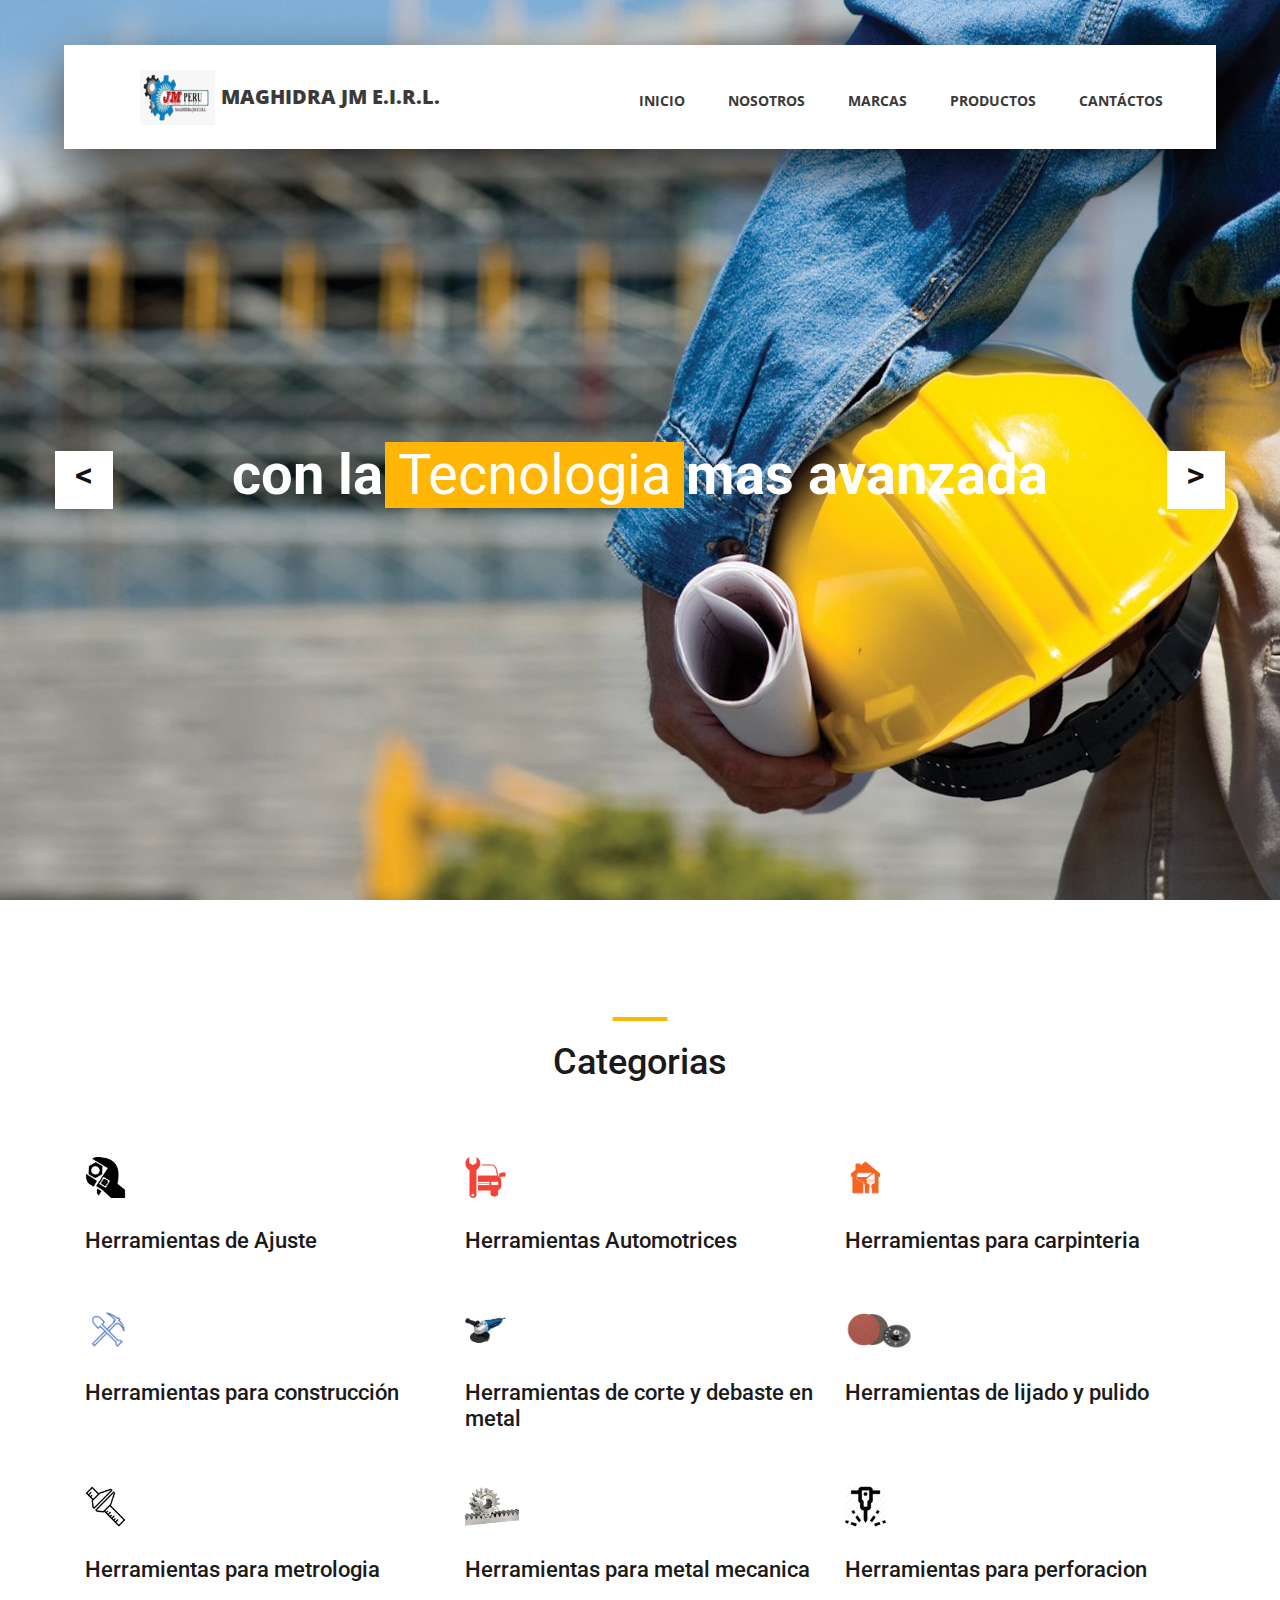
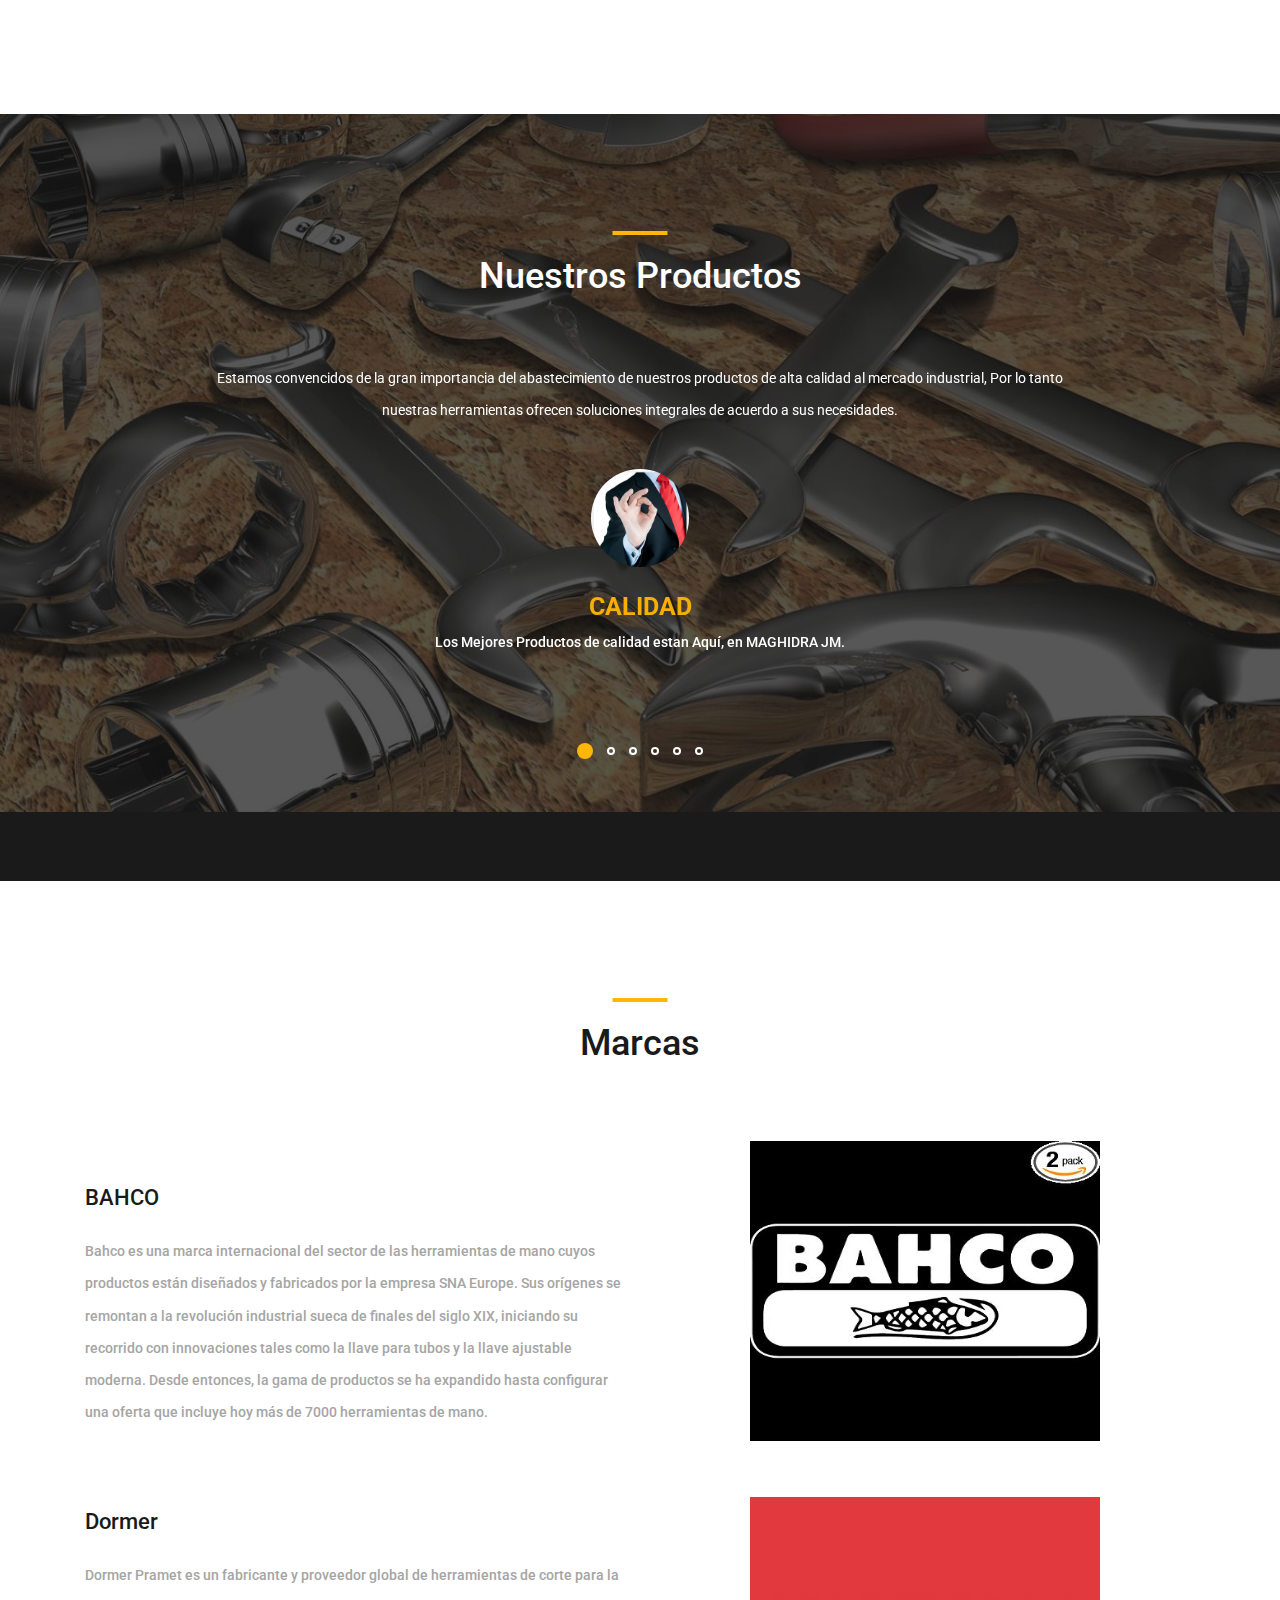
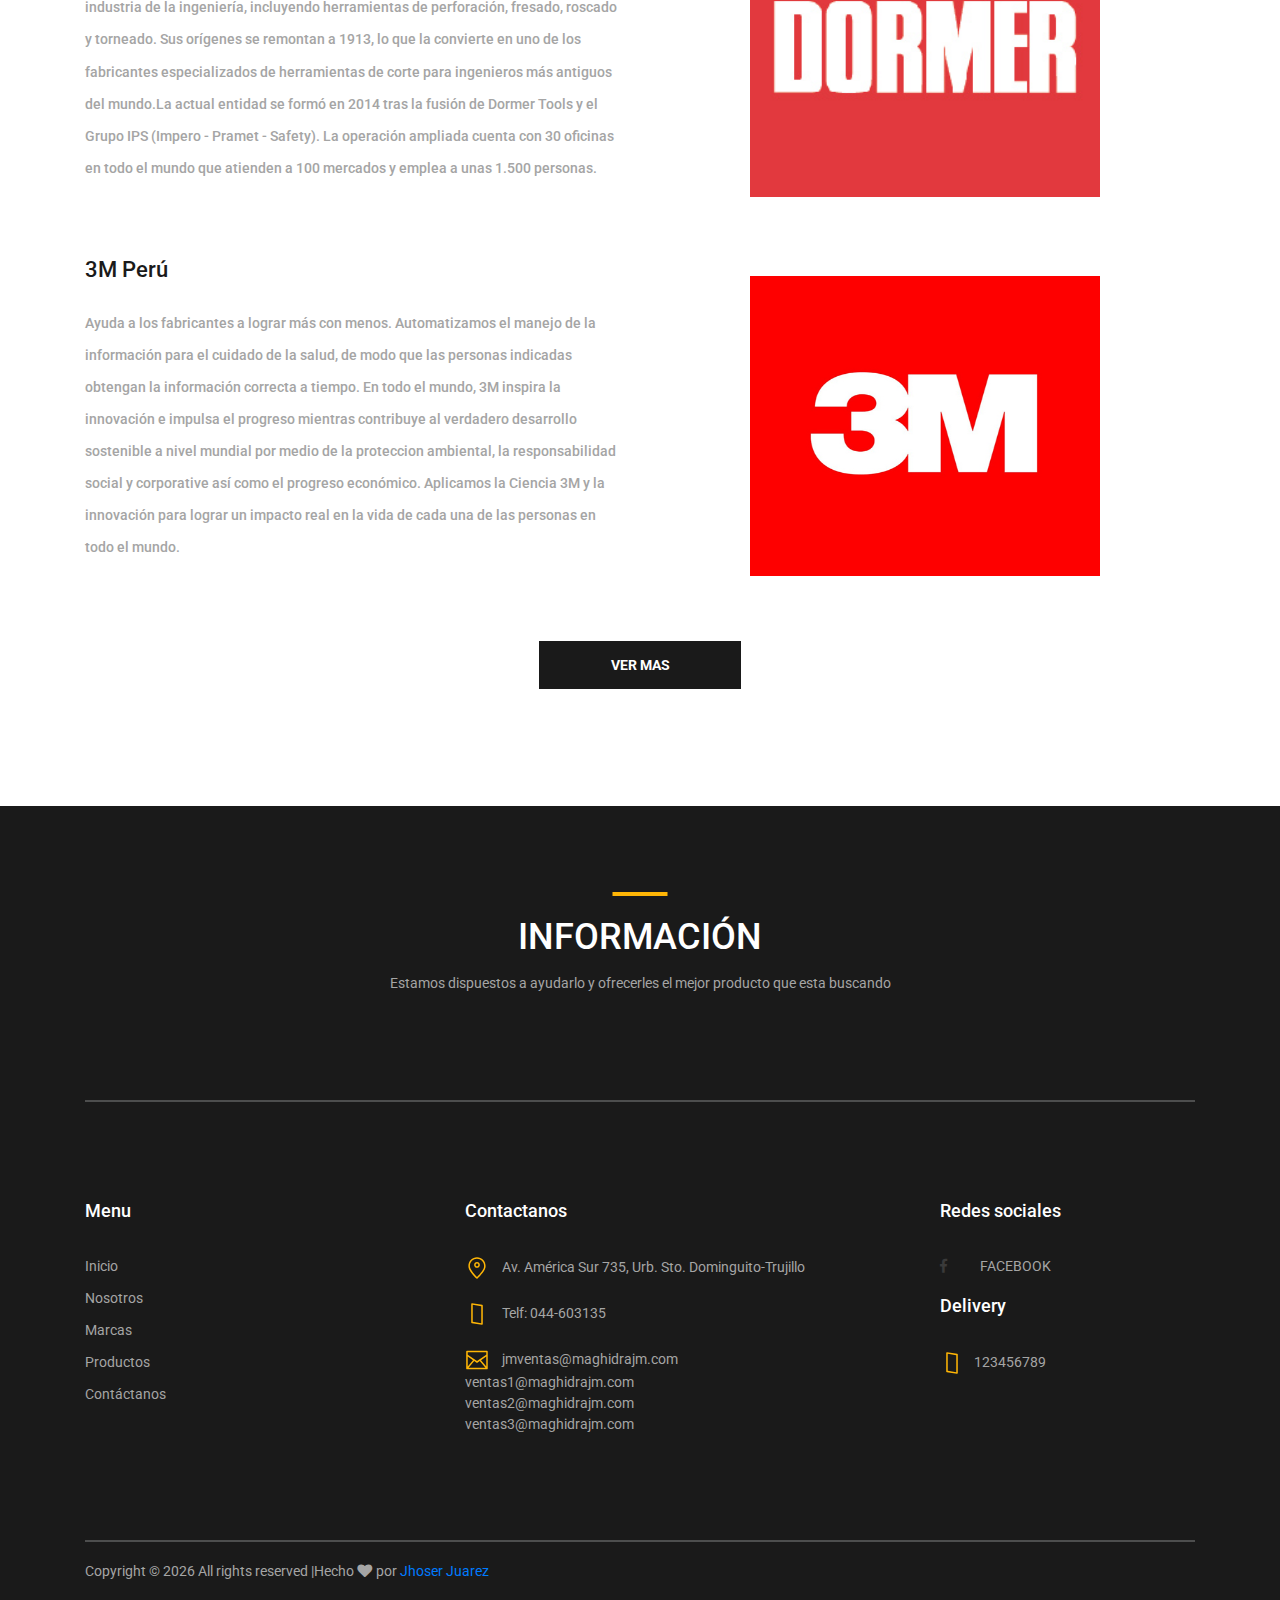
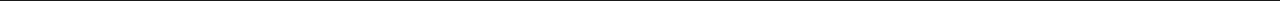
==== index.html @ 75784abf "productos realizado" ====
<!DOCTYPE html>
<html lang="en">
<head>
<title>MAGHIDRA JM</title>
<meta charset="utf-8">
<meta http-equiv="X-UA-Compatible" content="IE=edge">
<meta name="description" content="Course Project">
<meta name="viewport" content="width=device-width, initial-scale=1">
<link rel="stylesheet" type="text/css" href="styles/bootstrap4/bootstrap.min.css">
<link href="plugins/fontawesome-free-5.0.1/css/fontawesome-all.css" rel="stylesheet" type="text/css">
<link rel="stylesheet" type="text/css" href="plugins/OwlCarousel2-2.2.1/owl.carousel.css">
<link rel="stylesheet" type="text/css" href="plugins/OwlCarousel2-2.2.1/owl.theme.default.css">
<link rel="stylesheet" type="text/css" href="plugins/OwlCarousel2-2.2.1/animate.css">
<link rel="stylesheet" type="text/css" href="styles/main_styles.css">
<link rel="stylesheet" type="text/css" href="styles/responsive.css">
</head>
<body>

<div class="super_container">

	<!-- Header -->

	<header class="header d-flex flex-row">
		<div class="header_content d-flex flex-row align-items-center">
			<!-- Logo -->
			<div class="logo_container">
				<div class="logo">
					<img src="images/logo13.png" alt="">
					<span>MAGHIDRA JM E.I.R.L.</span>
				</div>
			</div>

			<!-- Main Navigation -->
			<nav class="main_nav_container">
				<div class="main_nav">
					<ul class="main_nav_list">
						<li class="main_nav_item"><a href="index.html">Inicio</a></li>
						<li class="main_nav_item"><a href="nosotros.html">Nosotros</a></li>
						<li class="main_nav_item"><a href="marcas.html">Marcas</a></li>
						<li class="main_nav_item"><a href="productos.html">Productos</a></li>
						
						<li class="main_nav_item"><a href="contact.html">Cantáctos</a></li>
						
					</ul>
				</div>
			</nav>
		</div>
		<div class="header_side d-flex flex-row justify-content-center align-items-center">
			<img src="images/phone-call.svg" alt="">
			<span>044-603135</span>
		</div>

		<!-- Hamburger -->
		<div class="hamburger_container">
			<i class="fas fa-bars trans_200"></i>
		</div>

	</header>
	
	<!-- Menu -->
	<div class="menu_container menu_mm">

		<!-- Menu Close Button -->
		<div class="menu_close_container">
			<div class="menu_close"></div>
		</div>

		<!-- Menu Items -->
		<div class="menu_inner menu_mm">
			<div class="menu menu_mm">
				<ul class="menu_list menu_mm">
					<li class="menu_item menu_mm"><a href="#">Home</a></li>
					<li class="menu_item menu_mm"><a href="#">About us</a></li>
					<li class="menu_item menu_mm"><a href="marcas.html">Courses</a></li>
					<li class="menu_item menu_mm"><a href="elements.html">Elements</a></li>
					<li class="menu_item menu_mm"><a href="news.html">News</a></li>
					<li class="menu_item menu_mm"><a href="contact.html">Contact</a></li>
				</ul>

				<!-- Menu Social -->
				
				<div class="menu_social_container menu_mm">
					<ul class="menu_social menu_mm">
						<li class="menu_social_item menu_mm"><a href="#"><i class="fab fa-pinterest"></i></a></li>
						<li class="menu_social_item menu_mm"><a href="#"><i class="fab fa-linkedin-in"></i></a></li>
						<li class="menu_social_item menu_mm"><a href="#"><i class="fab fa-instagram"></i></a></li>
						<li class="menu_social_item menu_mm"><a href="#"><i class="fab fa-facebook-f"></i></a></li>
						<li class="menu_social_item menu_mm"><a href="#"><i class="fab fa-twitter"></i></a></li>
					</ul>
				</div>

				<div class="menu_copyright menu_mm">Colorlib All rights reserved</div>
			</div>

		</div>

	</div>
	
	<!-- Home -->

	<div class="home">

		<!-- Hero Slider -->
		<div class="hero_slider_container">
			<div class="hero_slider owl-carousel">
				
				<!-- Hero Slide -->
				<div class="hero_slide">
					<div class="hero_slide_background" style="background-image:url(images/slider_background.jpg)"></div>
					<div class="hero_slide_container d-flex flex-column align-items-center justify-content-center">
						<div class="hero_slide_content text-center">
							<h1 data-animation-in="fadeInUp" data-animation-out="animate-out fadeOut"><strong>con la</strong> <span>Tecnologia</span><strong> mas avanzada </strong></h1>
						</div>
					</div>
				</div>
				
				<!-- Hero Slide -->
				<div class="hero_slide">
					<div class="hero_slide_background" style="background-image:url(images/slider_background.jpg)"></div>
					<div class="hero_slide_container d-flex flex-column align-items-center justify-content-center">
						<div class="hero_slide_content text-center">
							<h1 data-animation-in="fadeInUp" data-animation-out="animate-out fadeOut"><strong>herramientas mas </strong><span>Duraderas</span> <strong>comprobadas </strong></h1>
						</div>
					</div>
				</div>
				
				<!-- Hero Slide -->
				<div class="hero_slide">
					<div class="hero_slide_background" style="background-image:url(images/slider_background.jpg)"></div>
					<div class="hero_slide_container d-flex flex-column align-items-center justify-content-center">
						<div class="hero_slide_content text-center">
							<h1 data-animation-in="fadeInUp" data-animation-out="animate-out fadeOut"><strong>Mejores</strong> <span>Precios</span> <strong>del Peru </strong> </h1>
						</div>
					</div>
				</div>

			</div>

			<div class="hero_slider_left hero_slider_nav trans_200"><span class="trans_200"> <strong><h1> < </h1></strong> </span></div>
			<div class="hero_slider_right hero_slider_nav trans_200"><span class="trans_200"> <strong><h1> > </h1></strong> </span></div>
		</div>

	</div>

	


	<!-- Popular -->

<!-- 	<div class="popular page_section">
		<div class="container">
			<div class="row">
				<div class="col">
					<div class="section_title text-center">
						<h1>Nuestros Productos</h1>
					</div>
				</div>
			</div>

			<div class="row course_boxes">
				
			
				<div class="col-lg-4 course_box">
					<div class="card">
						<img class="card-img-top" src="images/course_1.jpg" alt="https://unsplash.com/@kellybrito">
						<div class="card-body text-center">
							<div class="card-title"><a href="courses.html">A complete guide to design</a></div>
							<div class="card-text">Adobe Guide, Layes, Smart Objects etc...</div>
						</div>
						<div class="price_box d-flex flex-row align-items-center">
							<div class="course_author_image">
								<img src="images/author.jpg" alt="https://unsplash.com/@mehdizadeh">
							</div>
							<div class="course_author_name">Michael Smith, <span>Author</span></div>
							<div class="course_price d-flex flex-column align-items-center justify-content-center"><span>$29</span></div>
						</div>
					</div>
				</div>

			
				<div class="col-lg-4 course_box">
					<div class="card">
						<img class="card-img-top" src="images/course_2.jpg" alt="https://unsplash.com/@cikstefan">
						<div class="card-body text-center">
							<div class="card-title"><a href="courses.html">Beginners guide to HTML</a></div>
							<div class="card-text">Adobe Guide, Layes, Smart Objects etc...</div>
						</div>
						<div class="price_box d-flex flex-row align-items-center">
							<div class="course_author_image">
								<img src="images/author.jpg" alt="https://unsplash.com/@mehdizadeh">
							</div>
							<div class="course_author_name">Michael Smith, <span>Author</span></div>
							<div class="course_price d-flex flex-column align-items-center justify-content-center"><span>$29</span></div>
						</div>
					</div>
				</div>


				<div class="col-lg-4 course_box">
					<div class="card">
						<img class="card-img-top" src="images/course_3.jpg" alt="https://unsplash.com/@dsmacinnes">
						<div class="card-body text-center">
							<div class="card-title"><a href="courses.html">Advanced Photoshop</a></div>
							<div class="card-text">Adobe Guide, Layes, Smart Objects etc...</div>
						</div>
						<div class="price_box d-flex flex-row align-items-center">
							<div class="course_author_image">
								<img src="images/author.jpg" alt="https://unsplash.com/@mehdizadeh">
							</div>
							<div class="course_author_name">Michael Smith, <span>Author</span></div>
							<div class="course_price d-flex flex-column align-items-center justify-content-center"><span>$29</span></div>
						</div>
					</div>
				</div>
			</div>
		</div>		
	</div>
 -->
	<!-- Register -->

	<!-- <div class="register">

		<div class="container-fluid">
			
			<div class="row row-eq-height">
				<div class="col-lg-6 nopadding">
					
				

					<div class="register_section d-flex flex-column align-items-center justify-content-center">
						<div class="register_content text-center">
							<h1 class="register_title">Register now and get a discount <span>50%</span> discount until 1 January</h1>
							<p class="register_text">In aliquam, augue a gravida rutrum, ante nisl fermentum nulla, vitae tempor nisl ligula vel nunc. Proin quis mi malesuada, finibus tortor fermentum. Aliquam, augue a gravida rutrum, ante nisl fermentum nulla, vitae tempo.</p>
							<div class="button button_1 register_button mx-auto trans_200"><a href="#">register now</a></div>
						</div>
					</div>

				</div>

				<div class="col-lg-6 nopadding">
			

					<div class="search_section d-flex flex-column align-items-center justify-content-center">
						<div class="search_background" style="background-image:url(images/search_background.jpg);"></div>
						<div class="search_content text-center">
							<h1 class="search_title">Search for your course</h1>
							<form id="search_form" class="search_form" action="post">
								<input id="search_form_name" class="input_field search_form_name" type="text" placeholder="Course Name" required="required" data-error="Course name is required.">
								<input id="search_form_category" class="input_field search_form_category" type="text" placeholder="Category">
								<input id="search_form_degree" class="input_field search_form_degree" type="text" placeholder="Degree">
								<button id="search_submit_button" type="submit" class="search_submit_button trans_200" value="Submit">search course</button>
							</form>
						</div> 
					</div>

				</div>
			</div>
		</div>
	</div>
 -->
	<!-- Services -->

	<div class="services page_section">
		
		<div class="container">
			<div class="row">
				<div class="col">
					<div class="section_title text-center">
						<h1>Categorias</h1>
					</div>
				</div>
			</div>

			<div class="row services_row">

				<div class="col-lg-4 service_item text-left d-flex flex-column align-items-start justify-content-start">
					<div class="icon_container d-flex flex-column justify-content-end">
						<img src="images/aj.png" alt="">
					</div>
					<a class="footer_list_item_categorias" href="productos.html"><h3> Herramientas de Ajuste</h3></a>
					<!-- <p>
								<li class="footer_list_item"><a href="#">Alicates</a></li>
								<li class="footer_list_item"><a href="courses.html">Dados</a></li>
								<li class="footer_list_item"><a href="news.html">Desarmadores</a></li>
								<li class="footer_list_item"><a href="contact.html">Llaves</a></li></p>
								<li class="footer_list_item"><a href="contact.html">Prensas</a></li></p>
								<li class="footer_list_item"><a href="contact.html">Puntas para Atornillar</a></li></p>
								<li class="footer_list_item"><a href="contact.html">Ratchets</a></li></p> -->
				</div>

				<div class="col-lg-4 service_item text-left d-flex flex-column align-items-start justify-content-start">
					<div class="icon_container d-flex flex-column justify-content-end">
						<img src="images/auto.png" alt="">
					</div>
					<a class="footer_list_item_categorias" href="productos.html"><h3>Herramientas Automotrices</h3></a>
					<!-- <p>
								<li class="footer_list_item"><a href="#">Gatas</a></li>
								<li class="footer_list_item"><a href="courses.html">Prensas</a></li>
								<li class="footer_list_item"><a href="news.html">Pulidoras</a></li> -->
								
				</div>

				<div class="col-lg-4 service_item text-left d-flex flex-column align-items-start justify-content-start">
					<div class="icon_container d-flex flex-column justify-content-end">
						<img src="images/carpinteria.png" alt="">
					</div>
					<a class="footer_list_item_categorias" href="productos.html"><h3>Herramientas para carpinteria</h3></a>
					<!-- <p>
						
						<li class="footer_list_item"><a href="courses.html">Brocas</a></li>
						<li class="footer_list_item"><a href="news.html">Cepillos</a></li>
						
						<li class="footer_list_item"><a href="contact.html">Desarmadores</a></li>
						<li class="footer_list_item"><a href="contact.html">Instrumentos de Medición</a></li>
						<li class="footer_list_item"><a href="contact.html">Lijadoras</a></li>
						<li class="footer_list_item"><a href="contact.html">Llaves</a></li>
						<li class="footer_list_item"><a href="contact.html">Martillos</a></li>
						
						<li class="footer_list_item"><a href="contact.html">Pulidoras</a></li>
						<li class="footer_list_item"><a href="contact.html">Puntas para Atornillar</a></li></p> -->
				</div>

				<div class="col-lg-4 service_item text-left d-flex flex-column align-items-start justify-content-start">
					<div class="icon_container d-flex flex-column justify-content-end">
						<img src="images/construcción.png" alt="">
					</div>
					<a class="footer_list_item_categorias" href="productos.html"><h3>Herramientas para construcción</h3></a>
					<!-- <p><li class="footer_list_item"><a href="#">Inicio</a></li>
								<li class="footer_list_item"><a href="#">Nosotros</a></li>
								<li class="footer_list_item"><a href="courses.html">Marcas</a></li>
								<li class="footer_list_item"><a href="news.html">Productos</a></li>
								<li class="footer_list_item"><a href="contact.html">Categorias</a></li></p> -->
				</div>

				<div class="col-lg-4 service_item text-left d-flex flex-column align-items-start justify-content-start">
					<div class="icon_container d-flex flex-column justify-content-end">
						<img src="images/metal.png" alt="">
					</div>
					<a class="footer_list_item_categorias" href="productos.html"><h3>Herramientas de corte y debaste en metal</h3></a>
					<!-- <p><li class="footer_list_item"><a href="#">Inicio</a></li>
								<li class="footer_list_item"><a href="#">Nosotros</a></li>
								<li class="footer_list_item"><a href="courses.html">Marcas</a></li>
								<li class="footer_list_item"><a href="news.html">Productos</a></li>
								<li class="footer_list_item"><a href="contact.html">Categorias</a></li></p> -->
				</div>

				<div class="col-lg-4 service_item text-left d-flex flex-column align-items-start justify-content-start">
					<div class="icon_container d-flex flex-column justify-content-end">
						<img src="images/lija.png" alt="">
					</div>
					<a class="footer_list_item_categorias" href="productos.html"><h3>Herramientas de lijado y pulido</h3></a>
					<!-- <p><li class="footer_list_item"><a href="#">Inicio</a></li>
								<li class="footer_list_item"><a href="#">Nosotros</a></li>
								<li class="footer_list_item"><a href="marcas.html">Marcas</a></li>
								<li class="footer_list_item"><a href="news.html">Productos</a></li>
								<li class="footer_list_item"><a href="contact.html">Categorias</a></li></p> -->
				</div>
					<div class="col-lg-4 service_item text-left d-flex flex-column align-items-start justify-content-start">
					<div class="icon_container d-flex flex-column justify-content-end">
						<img src="images/metrologia.png" alt="">
					</div>
					<a class="footer_list_item_categorias" href="productos.html"><h3>Herramientas para metrologia</h3></a>
					<!-- <p><li class="footer_list_item"><a href="#">Inicio</a></li>
								<li class="footer_list_item"><a href="nosotros">Nosotros</a></li>
								<li class="footer_list_item"><a href="marcas.html">Marcas</a></li>
								<li class="footer_list_item"><a href="news.html">Productos</a></li>
								<li class="footer_list_item"><a href="contact.html">Categorias</a></li></p> -->
				</div>
					<div class="col-lg-4 service_item text-left d-flex flex-column align-items-start justify-content-start">
					<div class="icon_container d-flex flex-column justify-content-end">
						<img src="images/mecanica.png" alt="">
					</div>
					<a class="footer_list_item_categorias" href="productos.html"><h3>Herramientas para metal mecanica</h3></a>
					<!-- <p><li class="footer_list_item"><a href="#">Inicio</a></li>
								<li class="footer_list_item"><a href="#">Nosotros</a></li>
								<li class="footer_list_item"><a href="courses.html">Marcas</a></li>
								<li class="footer_list_item"><a href="news.html">Productos</a></li>
								<li class="footer_list_item"><a href="contact.html">Categorias</a></li></p> -->
				</div>
					<div class="col-lg-4 service_item text-left d-flex flex-column align-items-start justify-content-start">
					<div class="icon_container d-flex flex-column justify-content-end">
						<img src="images/perforacion.png" alt="">
					</div>
					<a class="footer_list_item_categorias" href="productos.html"><h3>Herramientas para perforacion</h3></a>
					<!-- <p><li class="footer_list_item"><a href="#">Inicio</a></li>
								<li class="footer_list_item"><a href="#">Nosotros</a></li>
								<li class="footer_list_item"><a href="courses.html">Marcas</a></li>
								<li class="footer_list_item"><a href="news.html">Productos</a></li>
								<li class="footer_list_item"><a href="contact.html">Categorias</a></li></p> -->
				</div>





				<!-- ESTO ES PARA HACER UNA CATEGORIA PRODUCTOS ORIGINAL<div class="col-lg-4 service_item text-left d-flex flex-column align-items-start justify-content-start">
					<div class="icon_container d-flex flex-column justify-content-end">
						<img src="images/mortarboard.svg" alt="">
					</div>
					<h3>Herramientas de lijado y pulido</h3>
					<p>In aliquam, augue a gravida rutrum, ante nisl fermentum nulla, vitae tempor nisl ligula vel nunc. Proin quis mi malesuada, finibus tortor fermentum.</p>
				</div> -->

			</div>
		</div>
	</div>

	<!-- Testimonials -->

	<div class="testimonials page_section">
		<!-- <div class="testimonials_background" style="background-image:url(images/testimonials_background.jpg)"></div> -->
		<div class="testimonials_background_container prlx_parent">
			<div class="testimonials_background prlx" style="background-image:url(images/testimonials_background.jpg)"></div>
		</div>
		<div class="container">

			<div class="row">
				<div class="col">
					<div class="section_title text-center">
						<h1>Nuestros Productos</h1>
					</div>
				</div>
			</div>

			<div class="row">
				<div class="col-lg-10 offset-lg-1">
					
					<div class="testimonials_slider_container">

						<!-- Testimonials Slider -->
						<div class="owl-carousel owl-theme testimonials_slider">
							
							<!-- Testimonials Item -->
							<div class="owl-item">
								<div class="testimonials_item text-center">
									<div class="quote"></div>
									<p class="testimonials_text">Estamos convencidos de la gran importancia del abastecimiento de nuestros productos de alta calidad al mercado industrial, Por lo tanto nuestras herramientas ofrecen soluciones integrales de acuerdo a sus necesidades.</p>
									<div class="testimonial_user">
										<div class="testimonial_image mx-auto">
											<img src="images/calidad.jpg" alt="">
										</div>
										<div class="testimonial_name">CALIDAD</div>
										<div class="testimonial_title">Los Mejores Productos de calidad estan Aquí, en MAGHIDRA JM.</div>
									</div>
								</div>
							</div>

							<!-- Testimonials Item -->
							<div class="owl-item">
								<div class="testimonials_item text-center">
									<div class="quote"></div>
									<p class="testimonials_text">Estamos convencidos de la gran importancia del abastecimiento de nuestros productos de alta calidad al mercado industrial, Por lo tanto nuestras herramientas ofrecen soluciones integrales de acuerdo a sus necesidades.</p>
									<div class="testimonial_user">
										<div class="testimonial_image mx-auto">
											<img src="images/calidad.jpg" alt="">
										</div>
										<div class="testimonial_name">CLIENTES SATISFECHOS</div>
										<div class="testimonial_title">Nuestros Clientes nos dan la razón..</div>
									</div>
								</div>
							</div>

							<div class="owl-item">
								<div class="testimonials_item text-center">
									<div class="quote"></div>
									<p class="testimonials_text">Estamos convencidos de la gran importancia del abastecimiento de nuestros productos de alta calidad al mercado industrial, Por lo tanto nuestras herramientas ofrecen soluciones integrales de acuerdo a sus necesidades.</p>
									<div class="testimonial_user">
										<div class="testimonial_image mx-auto">
											<img src="images/calidad.jpg" alt="">
										</div>
										<div class="testimonial_name">BUEN PRECIO</div>
										<div class="testimonial_title">Los Mejores Precios acorde al mercado industrial.</div>
									</div>
								</div>
							</div>

							<div class="owl-item">
								<div class="testimonials_item text-center">
									<div class="quote"></div>
									<p class="testimonials_text">Estamos convencidos de la gran importancia del abastecimiento de nuestros productos de alta calidad al mercado industrial, Por lo tanto nuestras herramientas ofrecen soluciones integrales de acuerdo a sus necesidades.</p>
									<div class="testimonial_user">
										<div class="testimonial_image mx-auto">
											<img src="images/calidad.jpg" alt="">
										</div>
										<div class="testimonial_name">VARIEDAD</div>
										<div class="testimonial_title">Tenemos todas las marcas para la elección de nuestros cliente.</div>
									</div>
								</div>
							</div>

							<div class="owl-item">
								<div class="testimonials_item text-center">
									<div class="quote"></div>
									<p class="testimonials_text">Estamos convencidos de la gran importancia del abastecimiento de nuestros productos de alta calidad al mercado industrial, Por lo tanto nuestras herramientas ofrecen soluciones integrales de acuerdo a sus necesidades.</p>
									<div class="testimonial_user">
										<div class="testimonial_image mx-auto">
											<img src="images/calidad.jpg" alt="">
										</div>
										<div class="testimonial_name">CONFIABILIDAD</div>
										<div class="testimonial_title">Brindamos confianza por los productos ofrecidos.</div>
									</div>
								</div>
							</div>

							<div class="owl-item">
								<div class="testimonials_item text-center">
									<div class="quote"></div>
									<p class="testimonials_text">Estamos convencidos de la gran importancia del abastecimiento de nuestros productos de alta calidad al mercado industrial, Por lo tanto nuestras herramientas ofrecen soluciones integrales de acuerdo a sus necesidades.</p>
									<div class="testimonial_user">
										<div class="testimonial_image mx-auto">
											<img src="images/calidad.jpg" alt="">
										</div>
										<div class="testimonial_name">GARANTÍA</div>
										<div class="testimonial_title">Garantizamos nuestras herramientas.</div>
									</div>
								</div>
							</div>

							<!-- Ejemplo de testimonio -->
							<!-- <div class="owl-item">
								<div class="testimonials_item text-center">
									<div class="quote">“</div>
									<p class="testimonials_text">In aliquam, augue a gravida rutrum, ante nisl fermentum nulla, vitae tempor nisl ligula vel nunc. Proin quis mi malesuada, finibus tortor fermentum.In aliquam, augue a gravida rutrum, ante nisl fermentum nulla, vitae tempor nisl ligula vel nunc. Proin quis mi malesuada, finibus tortor fermentum.</p>
									<div class="testimonial_user">
										<div class="testimonial_image mx-auto">
											<img src="images/testimonials_user.jpg" alt="">
										</div>
										<div class="testimonial_name">james cooper</div>
										<div class="testimonial_title">Graduate Student</div>
									</div>
								</div>
							</div>
 -->

						</div>

					</div>
				</div>
			</div>

		</div>
	</div>

	<!-- Events -->

	<div class="events page_section">
		<div class="container">
			
			<div class="row">
				<div class="col">
					<div class="section_title text-center">
						<h1>Marcas</h1>
					</div>
				</div>
			</div>
			
			<div class="event_items">

				<!-- Event Item -->
				<div class="row event_item">
					<div class="col">
						<div class="row d-flex flex-row align-items-end">

						

							<div class="col-lg-6 order-lg-2 order-3">
								<div class="event_content">
									<div class="event_name"><a class="trans_200" href="#">BAHCO</a></div>
									<div class="event_location"></div>
									<p>Bahco es una marca internacional del sector de las herramientas de mano cuyos productos están diseñados y fabricados por la empresa SNA Europe. Sus orígenes se remontan a la revolución industrial sueca de finales del siglo XIX, iniciando su recorrido con innovaciones tales como la llave para tubos y la llave ajustable moderna. Desde entonces, la gama de productos se ha expandido hasta configurar una oferta que incluye hoy más de 7000 herramientas de mano.</p>
								</div>
							</div>

							<div class="col-lg-6 order-lg-3 order-1">
								<div class="event_image">
									<center><img src="images/event1.jpg" alt="https://unsplash.com/@claybanks1989"></center>
								</div>
							</div>

						</div>	
					</div>
				</div>

				<!-- Event Item -->
				<div class="row event_item">
					<div class="col">
						<div class="row d-flex flex-row align-items-end">


							<div class="col-lg-6 order-lg-2 order-3">
								<div class="event_content">
									<div class="event_name"><a class="trans_200" href="#">Dormer</a></div>
									<div class="event_location"></div>
									<p>Dormer Pramet es un fabricante y proveedor global de herramientas de corte para la industria de la ingeniería, incluyendo herramientas de perforación, fresado, roscado y torneado. Sus orígenes se remontan a 1913, lo que la convierte en uno de los fabricantes especializados de herramientas de corte para ingenieros más antiguos del mundo.La actual entidad se formó en 2014 tras la fusión de Dormer Tools y el Grupo IPS (Impero - Pramet - Safety). La operación ampliada cuenta con 30 oficinas en todo el mundo que atienden a 100 mercados y emplea a unas 1.500 personas.</p>
								</div>
							</div>

							<div class="col-lg-6 order-lg-3 order-1">
								<div class="event_image">
									<center><img src="images/event2.jpg" alt="https://unsplash.com/@claybanks1989"></center>
								</div>
							</div>

						</div>	
					</div>
				</div>

				<!-- Event Item -->
				<div class="row event_item">
					<div class="col">
						<div class="row d-flex flex-row align-items-end">


							<div class="col-lg-6 order-lg-2 order-3">
								<div class="event_content">
									<div class="event_name"><a class="trans_200" href="#">3M Perú</a></div>
									<div class="event_location"></div>
									<p>Ayuda a los fabricantes a lograr más con menos. Automatizamos el manejo de la información para el cuidado de la salud, de modo que las personas indicadas obtengan la información correcta a tiempo. En todo el mundo, 3M inspira la innovación e impulsa el progreso mientras contribuye al verdadero desarrollo sostenible a nivel mundial por medio de la proteccion ambiental, la responsabilidad social y corporative así como el progreso económico. Aplicamos la Ciencia 3M y la innovación para lograr un impacto real en la vida de cada una de las personas en todo el mundo.</p>
								</div>
							</div>

							<div class="col-lg-6 order-lg-3 order-1">
								<div class="event_image">
									<center><img src="images/event3.jpg" alt="https://unsplash.com/@claybanks1989"></center>
								</div>
							</div>

						</div>	
					</div>
				</div>

				<div class="button button_1 register_button mx-auto trans_200"><a href="marcas.html"><center>
				VER MAS</center></a></div>

				<!-- Event Item -->
			<!-- 	<div class="row event_item">
					<div class="col">
						<div class="row d-flex flex-row align-items-end">

							<div class="col-lg-2 order-lg-1 order-2">
								<div class="event_date d-flex flex-column align-items-center justify-content-center">
									<div class="event_day">07</div>
									<div class="event_month">January</div>
								</div>
							</div>

							<div class="col-lg-6 order-lg-2 order-3">
								<div class="event_content">
									<div class="event_name"><a class="trans_200" href="#">Student Graduation Ceremony</a></div>
									<div class="event_location">Grand Central Park</div>
									<p>In aliquam, augue a gravida rutrum, ante nisl fermentum nulla, vitae tempor nisl ligula vel nunc. Proin quis mi malesuada, finibus tortor.</p>
								</div>
							</div>

							<div class="col-lg-4 order-lg-3 order-1">
								<div class="event_image">
									<img src="images/event_3.jpg" alt="https://unsplash.com/@juanmramosjr">
								</div>
							</div>

						</div>	
					</div>
				</div>
 -->
			</div>
				
		</div>
	</div>

	<!-- Footer -->

	<footer class="footer">
		<div class="container">
			
			<!-- Newsletter -->

			<div class="newsletter">
				<div class="row">
					<div class="col">
						<div class="section_title text-center">
							<h1>INFORMACIÓN</h1>
							<p>Estamos dispuestos a ayudarlo y ofrecerles el mejor producto que esta buscando</p>
						</div>
					</div>
				</div>

			

			</div>

			<!-- Footer Content -->

			<div class="footer_content">
				<div class="row">

					

					<div class="col-lg-4 footer_col">
						<div class="footer_column_title">Menu</div>
						<div class="footer_column_content">
							<ul>
								<li class="footer_list_item"><a href="#">Inicio</a></li>
								<li class="footer_list_item"><a href="nosotros.html">Nosotros</a></li>
								<li class="footer_list_item"><a href="marcas.html">Marcas</a></li>
								<li class="footer_list_item"><a href="productos.html">Productos</a></li>
								<li class="footer_list_item"><a href="contact.html">Contáctanos</a></li>
							</ul>
						</div>
					</div>

					<!-- Footer Column - Contact -->

					<div class="col-lg-5 footer_col">
						<div class="footer_column_title">Contactanos</div>
						<div class="footer_column_content">
							<ul>
								<li class="footer_contact_item">
									<div class="footer_contact_icon">
										<img src="images/placeholder.svg" alt="https://www.flaticon.com/authors/lucy-g">
									</div> 
									Av. América Sur 735, Urb. Sto. Dominguito-Trujillo
								</li>
								<li class="footer_contact_item">
									<div class="footer_contact_icon">
										<img src="images/smartphone.svg" alt="https://www.flaticon.com/authors/lucy-g">
									</div>
									Telf: 044-603135
								</li>
								<li class="footer_contact_item">
									<div class="footer_contact_icon">
										<img src="images/envelope.svg" alt="https://www.flaticon.com/authors/lucy-g">
									</div>
									jmventas@maghidrajm.com <br>
									ventas1@maghidrajm.com <br>
								    ventas2@maghidrajm.com <br>
								    ventas3@maghidrajm.com
								</li>
								<ul class="menu_social">
						
						
						
					</ul>
							</ul>
						</div>
					</div>

					<!-- Footer Column - Usefull Links -->
					<div class="col-lg-3 footer_col">
						<div class="footer_column_title">Redes sociales</div>
						<div class="footer_column_content">
							<ul>

						<li class="menu_social_item"><a href="https://www.facebook.com/MAGHIDRAJM" target="_blank"><i class="fab fa-facebook-f"></i></a></li> FACEBOOK
							</ul>
						</div>
						<div class="footer_column_title">Delivery</div>
						<div class="footer_column_content">
							<ul>

						<li class="menu_social_item">
							<div class="footer_contact_icon">
										<img src="images/smartphone.svg" alt="https://www.flaticon.com/authors/lucy-g">
									</div>123456789
								</li> 
							</ul>
						</div>
					</div>


				</div>
			</div>

			<!-- Footer Copyright -->

			
				<div class="footer_bar d-flex flex-column flex-sm-row align-items-center">
				<div class="footer_copyright">
					
						<center>Copyright &copy;
							<script>document.write(new Date().getFullYear());
							</script> All rights reserved |Hecho  <i class="fa fa-heart" aria-hidden="true"></i> por <a href="https://novumsystem.com" target="_blank">Jhoser Juarez</a>
						</center>
				
				</div>
			
				</div>
			

		</div>
	</footer>

</div>


<script src="js/jquery-3.2.1.min.js"></script>
<script src="styles/bootstrap4/popper.js"></script>
<script src="styles/bootstrap4/bootstrap.min.js"></script>
<script src="plugins/greensock/TweenMax.min.js"></script>
<script src="plugins/greensock/TimelineMax.min.js"></script>
<script src="plugins/scrollmagic/ScrollMagic.min.js"></script>
<script src="plugins/greensock/animation.gsap.min.js"></script>
<script src="plugins/greensock/ScrollToPlugin.min.js"></script>
<script src="plugins/OwlCarousel2-2.2.1/owl.carousel.js"></script>
<script src="plugins/scrollTo/jquery.scrollTo.min.js"></script>
<script src="plugins/easing/easing.js"></script>
<script src="js/custom.js"></script>
<script src="js/mensaje.js"></script>

</body>
</html>
---- styles/main_styles.css ----
@charset "utf-8";
/* CSS Document */

/******************************

COLOR PALETTE




[Table of Contents]

1. Fonts
2. Body and some general stuff
3. Header
	3.1 Logo
	3.2 Main Nav
	3.3 Header Side
	3.4 Hamburger
4. Menu
	4.1 Menu Social
	4.2 Menu copyright
5. Home
	5.1 Hero Slider
	5.2 Hero Slider Navigation
6. Hero Boxes
7. Page Section
8. Buttons
9. Popular
10. Register
11. Search
	11.1 Search Form
12. Services
13. Testimonials
14. Events
15. Footer
	15.1 Newsletter
	15.2 Footer Content
	15.3 Footer Copyright


******************************/

/***********
1. Fonts
***********/

@import url('https://fonts.googleapis.com/css?family=Open+Sans:400,600,700,800|Roboto:400,500,700');

/*********************************
2. Body and some general stuff
*********************************/

*
{
	margin: 0;
	padding: 0;
	-webkit-font-smoothing: antialiased;
	-webkit-text-shadow: rgba(0,0,0,.01) 0 0 1px;
	text-shadow: rgba(0,0,0,.01) 0 0 1px;
}
body
{
	font-family: 'Roboto', sans-serif;
	font-size: 14px;
	font-weight: 400;
	background: #FFFFFF;
	color: #a5a5a5;
}
div
{
	display: block;
	position: relative;
	-webkit-box-sizing: border-box;
    -moz-box-sizing: border-box;
    box-sizing: border-box;
}
ul
{
	list-style: none;
	margin-bottom: 0px;
}
p
{
	font-family: 'Roboto', sans-serif;
	font-size: 14px;
	line-height: 2.29;
	font-weight: 400;
	color: #a5a5a5;
	-webkit-font-smoothing: antialiased;
	-webkit-text-shadow: rgba(0,0,0,.01) 0 0 1px;
	text-shadow: rgba(0,0,0,.01) 0 0 1px;
}
p a
{
	display: inline;
	position: relative;
	color: inherit;
	border-bottom: solid 1px #ffa07f;
	-webkit-transition: all 200ms ease;
	-moz-transition: all 200ms ease;
	-ms-transition: all 200ms ease;
	-o-transition: all 200ms ease;
	transition: all 200ms ease;
}
a, a:hover, a:visited, a:active, a:link
{
	text-decoration: none;
	-webkit-font-smoothing: antialiased;
	-webkit-text-shadow: rgba(0,0,0,.01) 0 0 1px;
	text-shadow: rgba(0,0,0,.01) 0 0 1px;
}
p a:active
{
	position: relative;
	color: #FF6347;
}
p a:hover
{
	color: #FFFFFF;
	background: #ffa07f;
}
p a:hover::after
{
	opacity: 0.2;
}
::selection
{
	background: #FFD266;
	color: #C88E00;
}
p::selection
{
	background: #FFD266;
	color: #C88E00;
}
h1{font-size: 36px;}
h2{font-size: 22px;}
h3{font-size: 18px;}
h4{font-size: 14px;}
h5{font-size: 11px;}
h1, h2, h3, h4, h5, h6
{
	font-family: 'Roboto', sans-serif;
	-webkit-font-smoothing: antialiased;
	-webkit-text-shadow: rgba(0,0,0,.01) 0 0 1px;
	text-shadow: rgba(0,0,0,.01) 0 0 1px;
}
h1::selection, 
h2::selection, 
h3::selection, 
h4::selection, 
h5::selection, 
h6::selection
{
	
}
::-webkit-input-placeholder
{
	font-size: 14px !important;
	font-weight: 500 !important;
	color: #a5a5a5 !important;
}
:-moz-placeholder /* older Firefox*/
{
	font-size: 14px !important;
	font-weight: 500 !important;
	color: #a5a5a5 !important;
}
::-moz-placeholder /* Firefox 19+ */ 
{
	font-size: 14px !important;
	font-weight: 500 !important;
	color: #a5a5a5 !important;
} 
:-ms-input-placeholder
{ 
	font-size: 14px !important;
	font-weight: 500 !important;
	color: #a5a5a5 !important;
}
::input-placeholder
{
	font-size: 14px !important;
	font-weight: 500 !important;
	color: #a5a5a5 !important;
}
.form-control
{
	color: #db5246;
}
section
{
	display: block;
	position: relative;
	box-sizing: border-box;
}
.clear
{
	clear: both;
}
.clearfix::before, .clearfix::after
{
	content: "";
	display: table;
}
.clearfix::after
{
	clear: both;
}
.clearfix
{
	zoom: 1;
}
.float_left
{
	float: left;
}
.float_right
{
	float: right;
}
.trans_200
{
	-webkit-transition: all 200ms ease;
	-moz-transition: all 200ms ease;
	-ms-transition: all 200ms ease;
	-o-transition: all 200ms ease;
	transition: all 200ms ease;
}
.trans_300
{
	-webkit-transition: all 300ms ease;
	-moz-transition: all 300ms ease;
	-ms-transition: all 300ms ease;
	-o-transition: all 300ms ease;
	transition: all 300ms ease;
}
.trans_400
{
	-webkit-transition: all 400ms ease;
	-moz-transition: all 400ms ease;
	-ms-transition: all 400ms ease;
	-o-transition: all 400ms ease;
	transition: all 400ms ease;
}
.trans_500
{
	-webkit-transition: all 500ms ease;
	-moz-transition: all 500ms ease;
	-ms-transition: all 500ms ease;
	-o-transition: all 500ms ease;
	transition: all 500ms ease;
}
.fill_height
{
	height: 100%;
}
.super_container
{
	width: 100%;
	overflow: hidden;
}
.prlx_parent
{
	overflow: hidden;
}
.prlx
{
	height: 130% !important;
}
.nopadding
{
	padding: 0px !important;
}

/*********************************
3. Header
*********************************/

.header
{
	position: fixed;
	top: 45px;
	left: 50%;
	-webkit-transform: translateX(-50%);
	-moz-transform: translateX(-50%);
	-ms-transform: translateX(-50%);
	-o-transform: translateX(-50%);
	transform: translateX(-50%);
	width: 1318px;
	height: 104px;
	background: #FFFFFF;
	z-index: 10;
	-webkit-transition: all 200ms ease;
	-moz-transition: all 200ms ease;
	-ms-transition: all 200ms ease;
	-o-transition: all 200ms ease;
	transition: all 200ms ease;
}
.header.scrolled
{	
	top: 15px;
}
.header.scrolled .header_content::before
{
	box-shadow: 0px 20px 49px rgba(0,0,0,0.17);
}
.header_content
{
	width: calc(100% - 279px);
	height: 100%;
}
.header_content::before
{
	display: block;
	position: absolute;
	top: 0;
	left: 0;
	width: 100%;
	height: 100%;
	content: '';
	box-shadow: 0px 20px 49px rgba(0,0,0,0.67);
	z-index: -1;
}

/*********************************
3.1 Logo
*********************************/

.logo_container
{
	display: inline-block;
	padding-left: 76px;
}
.logo span
{
	font-family: 'Open Sans', sans-serif;
	font-size: 20px;
	font-weight: 900;
	color: #3a3a3a;
	vertical-align: middle;
	text-transform: uppercase;
	margin-left: 3px;
}

/*********************************
3.2 Main Nav
*********************************/

.main_nav_container
{
	display: inline-block;
	margin-left: auto;
	padding-right: 93px;
}
.main_nav
{
	margin-top: 7px;
}
.main_nav_item
{
	display: inline-block;
	margin-right: 40px;
}
.main_nav_item:last-child
{
	margin-right: 0px;
}
.main_nav_item a
{
	font-family: 'Open Sans', sans-serif;
	font-size: 14px;
	text-transform: uppercase;
	font-weight: 700;
	color: #3a3a3a;
	-webkit-transition: all 200ms ease;
	-moz-transition: all 200ms ease;
	-ms-transition: all 200ms ease;
	-o-transition: all 200ms ease;
	transition: all 200ms ease;
}
.main_nav_item a:hover
{
	color: #ffb606;
}

/*********************************
3.3 Header Side
*********************************/

.header_side
{
	width: 279px;
	height: 100%;
	background: #ffb606;
}
.header_side img
{
	width: 29px;
	height: 29px;
}
.header_side span
{
	display: block;
	position: relative;
	font-size: 18px;
	font-weight: 500;
	color: #FFFFFF;
	padding-left: 12px;
}

/*********************************
3.4 Hamburger
*********************************/

.hamburger_container
{
	position: absolute;
	top: 50%;
	-webkit-transform: translateY(-50%);
	-moz-transform: translateY(-50%);
	-ms-transform: translateY(-50%);
	-o-transform: translateY(-50%);
	transform: translateY(-50%);
	right: 20px;
	display: none;
	cursor: pointer;
}
.hamburger_container i
{
	font-size: 24px;
	padding: 10px;
	color: #3a3a3a;
}
.hamburger_container:hover i
{
	color: #ffb606;
}

/*********************************
4. Menu
*********************************/

.menu_container
{
	position: fixed;
	top: 0;
	right: -50vw;
	width: 50vw;
	height: 100vh;
	background: #FFFFFF;
	z-index: 12;
	-webkit-transition: all 0.6s ease;
	-moz-transition: all 0.6s ease;
	-ms-transition: all 0.6s ease;
	-o-transition: all 0.6s ease;
	transition: all 0.6s ease;
	visibility: hidden;
	opacity: 0;
}
.menu_container.active
{
	visibility: visible;
	opacity: 1;
	right: 0;
}
.menu
{
	position: absolute;
	top:150px;
	left: 0;
	padding-left: 15%;
}
.menu_list
{
	-webkit-transform: translateY(3.5rem);
	-moz-transform: translateY(3.5rem);
	-ms-transform: translateY(3.5rem);
	-o-transform: translateY(3.5rem);
	transform: translateY(3.5rem);
	-webkit-transition: all 200ms ease;
	-moz-transition: all 200ms ease;
	-ms-transition: all 200ms ease;
	-o-transition: all 200ms ease;
	transition: all 1000ms 600ms ease;
	opacity: 0;
}
.menu_container.active .menu_list
{
	-webkit-transform: translateY(0px);
	-moz-transform: translateY(0px);
	-ms-transform: translateY(0px);
	-o-transform: translateY(0px);
	transform: translateY(0px);
	opacity: 1;
}
.menu_item
{
	margin-bottom: 9px;
}
.menu_item a
{
	font-family: 'Open Sans', sans-serif;
	font-size: 36px;
	font-weight: 700;
	color: #3a3a3a;
	-webkit-transition: all 200ms ease;
	-moz-transition: all 200ms ease;
	-ms-transition: all 200ms ease;
	-o-transition: all 200ms ease;
	transition: all 200ms ease;
}
.menu_item a:hover
{
	color: #ffb606;
}
.menu_close_container
{
	position: absolute;
	top: 86px;
	right: 79px;
	width: 21px;
	height: 21px;
	cursor: pointer;
	-webkit-transform: rotate(45deg);
	-moz-transform: rotate(45deg);
	-ms-transform: rotate(45deg);
	-o-transform: rotate(45deg);
	transform: rotate(45deg);
}
.menu_close
{
	top: 9px;
	width: 21px;
	height: 3px;
	background: #3a3a3a;
	-webkit-transition: all 200ms ease;
	-moz-transition: all 200ms ease;
	-ms-transition: all 200ms ease;
	-o-transition: all 200ms ease;
	transition: all 200ms ease;
}
.menu_close::after
{
	display: block;
	position: absolute;
	top: -9px;
	left: 9px;
	content: '';
	width: 3px;
	height: 21px;
	background: #3a3a3a;
	-webkit-transition: all 200ms ease;
	-moz-transition: all 200ms ease;
	-ms-transition: all 200ms ease;
	-o-transition: all 200ms ease;
	transition: all 200ms ease;
}
.menu_close_container:hover .menu_close,
.menu_close_container:hover .menu_close::after
{
	background: #ffb606;
}

/*********************************
4.1 Menu Social
*********************************/

.menu_social_container
{
	margin-top: 100px;
	-webkit-transform: translateY(3.5rem);
	-moz-transform: translateY(3.5rem);
	-ms-transform: translateY(3.5rem);
	-o-transform: translateY(3.5rem);
	transform: translateY(3.5rem);
	-webkit-transition: all 1000ms 1000ms ease;
	-moz-transition: all 1000ms 1000ms ease;
	-ms-transition: all 1000ms 1000ms ease;
	-o-transition: all 1000ms 1000ms ease;
	transition: all 1000ms 1000ms ease;
	opacity: 0;
	padding-left: 4px;
}
.menu_social_item
{
	display: inline-block;
	margin-right: 30px;
}
.menu_social_item a i
{
	color: #3a3a3a;
}
.menu_social_item a i:hover
{
	color: #ffb606;
}
.menu_container.active .menu_social_container
{
	-webkit-transform: translateY(0px);
	-moz-transform: translateY(0px);
	-ms-transform: translateY(0px);
	-o-transform: translateY(0px);
	transform: translateY(0px);
	opacity: 1;
}

/*********************************
4.2 Menu copyright
*********************************/

.menu_copyright
{
	margin-top: 60px;
	-webkit-transform: translateY(3.5rem);
	-moz-transform: translateY(3.5rem);
	-ms-transform: translateY(3.5rem);
	-o-transform: translateY(3.5rem);
	transform: translateY(3.5rem);
	-webkit-transition: all 1000ms 1200ms ease;
	-moz-transition: all 1000ms 1200ms ease;
	-ms-transition: all 1000ms 1200ms ease;
	-o-transition: all 1000ms 1200ms ease;
	transition: all 1000ms 1200ms ease;
	opacity: 0;
	padding-left: 3px;
}
.menu_container.active .menu_copyright
{
	-webkit-transform: translateY(0px);
	-moz-transform: translateY(0px);
	-ms-transform: translateY(0px);
	-o-transform: translateY(0px);
	transform: translateY(0px);
	opacity: 1;
}

/*********************************
5. Home
*********************************/

.home
{
	width: 100%;
	height: 100vh;
}

/*********************************
5.1 Hero Slider
*********************************/

.hero_slider_container
{
	width: 100%;
	height: 100%;
}
.hero_slide
{
	width: 100%;
	height: 100%;
}
.hero_slide_background
{
	position: absolute;
	top: 0;
	left: 0;
	width: 100%;
	height: 100%;
	background-repeat: no-repeat;
	background-size: cover;
	background-position: center center;
}
.hero_slide_container
{
	width: 100%;
	height: 100vh;
}
.hero_slide_content
{
	max-width: 80%;
	-webkit-transform: translateY(30px);
	-moz-transform: translateY(30px);
	-ms-transform: translateY(30px);
	-o-transform: translateY(30px);
	transform: translateY(30px);
}
.hero_slide_content h1
{
	font-size: 72px;
	font-weight: 400;
	color: #FFFFFF;
}
.hero_slide_content h1 span
{
	background: #ffb606;
	padding-left: 13px;
	padding-right: 13px;
	margin-left: -12px;
	margin-right: -12px;
}
.animated
{
	-webkit-animation-duration : 1s !important;
	animation-duration : 1s !important;
	-webkit-animation-delay : 500ms;
	animation-delay : 500ms;
}
.animate-out
{
	-webkit-animation-delay : 0ms;
	animation-delay : 0ms;
}

/*********************************
5.2 Hero Slider Navigation
*********************************/

.hero_slider_nav
{
	display: -webkit-box;
	display: -moz-box;
	display: -ms-flexbox;
	display: -webkit-flex;
	display: flex;
	flex-direction: column;
	justify-content: center;
	align-items: center;
	position: absolute;
	top: 50%;
	-webkit-transform: translateY(-50%);
	-moz-transform: translateY(-50%);
	-ms-transform: translateY(-50%);
	-o-transform: translateY(-50%);
	transform: translateY(calc(-50% + 30px));
	width: 58px;
	height: 58px;
	background: #FFFFFF;
	z-index: 9;
	cursor: pointer;
}
.hero_slider_nav:hover
{
	background: #ffb606;
}
.hero_slider_nav:hover span
{
	color: #FFFFFF;
}
.hero_slider_nav span
{
	display: block;
	text-transform: uppercase;
	font-size: 12px;
	font-weight: 700;
	color: #121212;
	line-height: 1;
}
.hero_slider_left
{
	left: 4.32%;
}
.hero_slider_right
{
	right: 4.32%;
}

/*********************************
6. Hero Boxes
*********************************/

.hero_boxes
{
	width: 100%;
	height: 0px;
	z-index: 9;
	padding-top: 0px;
}
.hero_boxes_inner
{
	position: absolute;
	top: -212px;
	left: 0;
	width: 100%;
}
.hero_box
{
	width: 100%;
	height: 161px;
	background: #1a1a1a;
	padding-left: 50px;
	cursor: pointer;
}
.hero_box:hover
{
	background: #ffb606;
}
.hero_box img
{
	width: 62px;
	height: auto;
	margin-top: -6px;
}
.svg path
{
	fill: #ffb606;
}
.hero_box svg
{
	width: 62px;
	height: auto;
}
.hero_box:hover svg path
{
	fill: #FFFFFF;
}
.hero_box_content
{
	padding-left: 13px;
	padding-top: 11px;
	margin-top: -6px;
}
.hero_box_title
{
	font-size: 24px;
	font-weight: 500;
	color: #FFFFFF;
	margin-bottom: 7px;
}
.hero_box_link
{
	font-size: 12px;
	font-weight: 500;
	text-transform: uppercase;
	color: #FFFFFF;
	padding-left: 3px;
}
.hero_box_link:hover
{
	color: #1a1a1a;
}

/*********************************
7. Page Section
*********************************/

.page_section
{
	padding-top: 117px;
	padding-bottom: 117px;
}
.section_title
{

}
.section_title h1
{
	display: block;
	color: #1a1a1a;
	font-weight: 500;
	padding-top: 24px;
}
.section_title h1::before
{
	display: block;
	position: absolute;
	top: 0;
	left: 50%;
	-webkit-transform: translateX(-50%);
	-moz-transform: translateX(-50%);
	-ms-transform: translateX(-50%);
	-o-transform: translateX(-50%);
	transform: translateX(-50%);
	width: 55px;
	height: 4px;
	content: '';
	background: #ffb606;
}

/*********************************
8. Buttons
*********************************/

.button
{
	cursor: pointer;
}
.button:hover
{
	box-shadow: 0px 10px 20px rgba(0,0,0,0.2);
}
.button a
{
	font-size: 14px;
	line-height: 48px;
	font-weight: 700;
	text-transform: uppercase;
}
.button_1
{
	width: 202px;
	height: 48px;
}

/*********************************
9. Popular
*********************************/

.popular
{

}
.course_boxes
{
	margin-top: 68px;
}
.card
{
	display: block;
	background: #f8f9fb;
	border: none;
}
.card-img-top
{
	border-top-left-radius: 0px;
    border-top-right-radius: 0px;
}
.card-body
{
	padding-top: 0px;
	padding-bottom: 0px;
	padding-left: 15px;
	padding-right: 15px;
}
.card-title
{
	margin-top: 55px;
}
.card-title a
{
	font-size: 22px;
	font-weight: 500;
	color: #1a1a1a;
	line-height: 1.2;
}
.card-title a:hover
{
	color: #a5a5a5;
}
.card-text
{
	font-size: 14px;
	font-weight: 500;
	color: #a5a5a5;
	margin-top: -12px;
}
.price_box
{
	width: 100%;
	height: 67px;
	background: #eaebec;
	margin-top: 41px;
	padding-left: 35px;
}
.course_author_image
{
	width: 46px;
	height: 46px;
	border-radius: 50%;
	overflow: hidden;
}
.course_author_name
{
	font-size: 14px;
	font-weight: 500;
	color: #1a1a1a;
	padding-left: 20px;
	margin-top: 7px;
}
.course_author_name span
{
	color: #a5a5a5;
}
.course_price
{
	width: 67px;
	height: 67px;
	background: #ffb606;
	margin-left: auto;
}
.course_price span
{
	color: #FFFFFF;
	font-size: 18px;
	font-weight: 500;
	margin-top: 7px;
}

/*********************************
10. Register
*********************************/

.register
{
	width: 100%;
}
.register_section
{
	width: 100%;
	background: #ffb606;
	padding-top: 156px;
	padding-bottom: 161px;
}
.register_content
{
	width: 522px;
}
.register_title
{
	color: #FFFFFF;
	margin-bottom: 16px;
	line-height: 1.63;
}
.register_title:last-child
{
	margin-bottom: 0px;
}
.register_title	span
{
	color: #1a1a1a;
}
.register_text
{
	color: #FFFFFF;
	font-weight: 500;
	margin-top: 32px;
	padding-left: 25px;
	padding-right: 25px;
	margin-bottom: 0px;
}
.register_textnegro
{
	color: black;
	font-weight: 500;
	margin-top: 32px;
	padding-left: 25px;
	padding-right: 25px;
	margin-bottom: 0px;
}
.register_button
{
	background: #1a1a1a;
	margin-top: 65px;
}
.register_button a
{
	color: #FFFFFF;
}

/*********************************
11. Search
*********************************/

.search_section
{
	width: 100%;
	height: 100%;
	background: #ececec;
}
.search_content
{
	width: 522px;
}
.search_background
{
	position: absolute;
	top: 0;
	left: 0;
	width: 100%;
	height: 100%;
	background-repeat: no-repeat;
	background-position: center center;
	background-size: cover;
	opacity: 0.23;
}
.search_title
{
	color: #1a1a1a;
}

/*********************************
11.1 Search Form
*********************************/

.search_form
{
	margin-top: 57px;
}
.input_field
{
	width: 100%;
	height: 42px;
	background: #FFFFFF;
	box-sizing: border-box;
	border: solid 2px #FFFFFF;
	padding-left: 25px;
	margin-bottom: 24px;
}
input:last-of-type
{
	margin-bottom: 0px;
}
.input_field:focus
{
	outline: none !important;
	border: solid 2px #ffb606;
}
.search_submit_button
{
	width: 100%;
	height: 48px;
	background: #ffb606;
	color: #FFFFFF;
	font-size: 14px;
	text-transform: uppercase;
	font-weight: 700;
	margin-top: 28px;
	border: none;
	cursor: pointer;
}
.search_submit_button:hover
{
	box-shadow: 0px 10px 20px rgba(0,0,0,0.2);
}
.search_submit_button:focus
{
	outline: solid 2px #FFFFFF;
}

/*********************************
12. Services
*********************************/

.services
{
	padding-bottom: 76px;
}
.services_row
{
	margin-top: 65px;
}
.service_item
{
	margin-bottom: 41px;
}
.service_item h3
{
	font-family: 'Roboto', sans-serif;
	font-size: 22px;
	font-weight: 500;
	color: #1a1a1a;
	margin-bottom: 13px;
}
.service_item p
{
	font-size: 14px;
	font-weight: 500;
	color: #a5a5a5;
	max-width: 100%;
	margin-bottom: 0px;
}
.icon_container
{
	height: 41px;
	width: auto;
	margin-bottom: 30px;
}
.icon_container img
{
	height: 100%;
}

/*********************************
13. Testimonials
*********************************/

.testimonials
{
	width: 100%;
	background: #1a1a1a;
}
.testimonials_background_container
{
	position: absolute;
	top: 0;
	left: 0;
	width: 100%;
	height: 100%;
}
.testimonials_background
{
	width: 100%;
	height: 100%;
	background-repeat: no-repeat;
	background-size: cover;
	background-position: center center;
	opacity: 0.27;
}
.testimonials .section_title h1
{
	color: #FFFFFF;
}
.testimonials_slider_container
{
	padding-left: 30px;
	padding-right: 30px;
	margin-top: 56px;
}
.testimonials_item
{
	width: 100%;
	padding-bottom: 75px;
}
.quote
{
	font-size: 36px;
	color: #ffb606;
}
.testimonials_text
{
	color: #FFFFFF;
	margin-bottom: 0px;
}
.testimonial_user
{
	margin-top: 43px;
}
.testimonial_image
{
	width: 98px;
	height: 98px;
	border-radius: 50%;
	overflow: hidden;
}
.testimonial_image img
{
	width: 100%;
	height: auto;
}
.testimonial_name
{
	font-size: 25px;
	font-weight: 700;
	text-transform: uppercase;
	color: #f6af03;
	margin-top: 21px;
}
.testimonial_title
{
	font-size: 14px;
	font-weight: 500;
	color: #FFFFFF;
	margin-top: 6px;
}
.testimonials_slider .owl-dots
{
	display: -webkit-box !important;
	display: -moz-box !important;
	display: -ms-flexbox !important;
	display: -webkit-flex !important;
	display: flex !important;
	flex-direction: row !important;
	justify-content: center;
	align-items: center;
}
.testimonials_slider .owl-dot span
{
	width: 8px !important;
	height: 8px !important;
	border: solid 2px #FFFFFF;
	background: transparent !important;
}
.testimonials_slider .owl-dot.active span
{
	width: 16px !important;
	height: 16px !important;
	border: none;
	background: #ffb606 !important;
}

/*********************************
14. Events
*********************************/

.event_items
{
	margin-top: 68px;
}
.event_item
{
	margin-bottom: 56px;
}
.event_item:last-child
{
	margin-bottom: 0px;
}
.event_date
{
	width: 131px;
	height: 131px;
	border: solid 2px #ffb606;
	margin-bottom: 18px;
}
.event_day
{
	font-size: 48px;
	font-weight: 700;
	color: #ffb606;
	margin-bottom: 1px;
	line-height: 1;
}
.event_month
{
	font-size: 16px;
	font-weight: 700;
	color: #ffb606;
}
.event_name a
{
	font-size: 22px;
	font-weight: 500;
	color: #1a1a1a;
}
.event_name a:hover
{
	color: #ffb606;
}
.event_location
{
	font-size: 14px;
	font-weight: 500;
	color: #1a1a1a;
	margin-top: 2px;
}
.event_content p
{
	font-weight: 500;
	color: #a5a5a5;
	margin-top: 21px;
	margin-bottom: 13px;
}
.event_image
{

}
.event_image img
{
    width: 350px;
    height: 300px;
}

/*********************************
15. Footer
*********************************/

.footer
{
	width: 100%;
	padding-top: 86px;
	background: #1a1a1a;
}
.footer .section_title h1
{
	color: #FFFFFF;
}

/*********************************
15.1 Newsletter
*********************************/

.newsletter
{
	padding-bottom: 85px;
	border-bottom: solid 2px #4d4e4e;
}
.newsletter_form_container
{
	width: 60%;
	margin-top: 48px;
}
.newsletter_email
{
	width: calc(100% - 164px);
	height: 42px;
	border: none;
	padding-left: 27px;
	font-weight: 500;
	color: #1a1a1a;
}
.newsletter_email:focus
{
	outline: solid 2px #ffb606;
}
.newsletter_submit_btn
{
	width: 164px;
	height: 42px;
	border: none;
	background: #ffb606;
	color: #FFFFFF;
	font-size: 14px;
	font-weight: 500;
	cursor: pointer;
}
.newsletter_submit_btn:focus
{
	border: solid 2px #FFFFFF;
}

/*********************************
15.2 Footer Content
*********************************/

.footer_content 
{
	padding-top: 80px;
	padding-bottom: 83px;
	border-bottom: solid 2px #4d4e4e;
}
.footer_content .logo_container
{
	padding-left: 0px;
}
.footer_content .logo span
{
	color: #FFFFFF;
}
.footer_about_text
{
	margin-top: 24px;
	margin-bottom: 0px;
	padding-right: 20px;
}
.footer_column_title
{
	font-size: 18px;
	font-weight: 500;
	color: #FFFFFF;
	padding-top: 15px;
}
.footer_column_content
{
	margin-top: 32px;
}
.footer_list_item
{
	margin-bottom: 11px;
}
.footer_list_item a
{
	font-size: 14px;
	color: #a5a5a5;
	-webkit-transition: all 200ms ease;
	-moz-transition: all 200ms ease;
	-ms-transition: all 200ms ease;
	-o-transition: all 200ms ease;
	transition: all 200ms ease;
}
.footer_list_item a:hover
{
	color: #ffb606;
}
.footer_list_item_categorias h3:hover
{
	color: #ffb606;
}
.footer_contact_item
{
	font-size: 14px;
	font-weight: 400;
	color: #a5a5a5;
	margin-bottom: 22px;
}
.footer_contact_item:last-child
{
	margin-bottom: 0px;
}
.footer_contact_icon
{
	display: inline-block;
	width: 24px;
	height: 24px;
	vertical-align: middle;
	margin-right: 10px;
}
.footer_contact_icon img
{
	width: 100%;
}

/*********************************
15.3 Footer Copyright
*********************************/

.footer_bar
{
	padding-top: 19px;
	padding-bottom: 19px;
}
.footer_social .menu_social_item a i
{
	color: #FFFFFF;
}
.footer_social .menu_social_item a i:hover
{
	color: #ffb606;
}
.footer_social .menu_social_item:last-child
{
	margin-right: 0px;
}
---- styles/responsive.css ----
@charset "utf-8";
/* CSS Document */

/******************************

[Table of Contents]

1. 1600px
2. 1440px
3. 1280px
4. 1199px
5. 1024px
6. 991px
7. 959px
8. 880px
9. 768px
10. 767px
11. 539px
12. 479px
13. 400px

******************************/

/************
1. 1600px
************/

@media only screen and (max-width: 1600px)
{
	
}

/************
2. 1440px
************/

@media only screen and (max-width: 1440px)
{
	
}

/************
3. 1380px
************/

@media only screen and (max-width: 1380px)
{
	.header
	{
		width: 1200px;
	}
	.header_content
	{
		width: calc(100% - 219px);
	}
	.main_nav_container
	{
		padding-right: 63px;
	}
	.header_side
	{
		width: 219px;
	}
	.header_side span
	{
		font-size: 14px;
	}
	.header_side img
	{
		width: 20px;
		height: 20px;
	}
}

/************
3. 1280px
************/

@media only screen and (max-width: 1280px)
{
	.header
	{
		width: 90%;
	}
	.header_content
	{
		width: 100%;
	}
	.header_side
	{
		display: none !important;
	}
	.main_nav_container
	{
		padding-right: 53px;
	}
	.hero_slide_content h1
	{
		font-size: 56px;
	}
	.card-title
	{
		font-size: 20px;
	}
	.register_content,
	.search_content
	{
		width: 442px;
	}
}

/************
4. 1199px
************/

@media only screen and (max-width: 1199px)
{
	.hero_box
	{
		padding-left: 20px;
	}
}

/************
4. 1100px
************/

@media only screen and (max-width: 1100px)
{
	
}

/************
5. 1024px
************/

@media only screen and (max-width: 1024px)
{
	.main_nav_item
	{
		margin-right: 33px;
	}
}

/************
6. 991px
************/

@media only screen and (max-width: 991px)
{
	.main_nav_container
	{
		display: none;
	}
	.logo_container
	{
		padding-left: 30px;
	}
	.hamburger_container
	{
		display: block;
	}
	.hero_slide_content h1
	{
		font-size: 48px;
	}
	.hero_boxes
	{
		width: 100%;
		height: auto;
		padding-top: 117px;
	}
	.hero_boxes_inner
	{
		position: relative;
		top: auto;
		left: auto;
	}
	.hero_box
	{
		padding-left: 50px;
	}
	.hero_box_col
	{
		margin-bottom: 30px;
	}
	.hero_box_col:last-child
	{
		margin-bottom: 0px;
	}
	.course_box
	{
		margin-bottom: 80px;
	}
	.course_box:last-child
	{
		margin-bottom: 0px;
	}
	.search_section
	{
		padding-top: 156px;
		padding-bottom: 161px;
	}
	.register_content,
	.search_content
	{
		width: 75%;
	}
	.testimonials_slider_container
	{
		padding-left: 0px;
		padding-right: 0px;
	}
	.event_date
	{
		margin-top: 30px;
	}
	.event_name
	{
		margin-top: 17px;
	}
	.event_content p
	{
		margin-bottom: 0px;
	}
	.newsletter_form_container
	{
		width: 90%;
	}
	.footer_col
	{
		margin-bottom: 30px;
	}
	.footer_col:last-child
	{
		margin-bottom: 0px;
	}
}

/************
7. 959px
************/

@media only screen and (max-width: 959px)
{
	
}

/************
8. 880px
************/

@media only screen and (max-width: 880px)
{
	
}

/************
9. 768px
************/

@media only screen and (max-width: 768px)
{
	
}

/************
10. 767px
************/

@media only screen and (max-width: 767px)
{
	.menu_container
	{
		right: -100vw;
		width: 100vw;
		height: 100vh;
	}
	.newsletter_email
	{
		width: 100%;
	}
	.newsletter_submit_btn
	{
		margin-top: 15px;
	}
}

/************
11. 575px
************/

@media only screen and (max-width: 575px)
{
	h1{font-size: 24px;}
	p{font-size:13px;}
	.header
	{
		height: 74px;
	}
	.logo_container
	{
		padding-left: 15px;
	}
	.logo img
	{
		width: 30px;
	}
	.logo span
	{
		font-size: 16px;
	}
	.hamburger_container
	{
		right: 5px;
	}
	.menu
	{
		top: 70px;
	}
	.menu_item
	{
		margin-bottom: 0px;
	}
	.menu_item a
	{
		font-size: 24px;
	}
	.menu_copyright
	{
		display: none;
	}
	.menu_social_container
	{
		margin-top: 50px;
	}
	.menu_close_container
	{
		right: 30px;
		top: 34px;
	}
	.hero_slider_nav
	{
		display: none;
	}
	.hero_slide_content
	{
		max-width: 100%;
		padding-left: 15px;
		padding-right: 15px;
	}
	.card-title
	{
		margin-top: 30px;
	}
	.card-title a
	{
		font-size: 20px;
	}
	.card-text
	{
		font-size: 13px;
	}
	.price_box
	{
		margin-top: 37px;
	}
	.register_section,
	.search_section
	{
		padding-top: 115px;
		padding-bottom: 120px;
	}
	.register_content,
	.search_content
	{
		width: 100%;
		padding-left: 15px;
		padding-right: 15px;
	}
	.register_text
	{
		margin-top: 25px;
	}
	.register_button
	{
		margin-top: 53px;
	}
	.testimonials_slider .owl-dots
	{
		display: none !important;
	}
	.testimonials_item
	{
		padding-bottom: 0px;
	}
	.event_date
	{
		width: 100px;
		height: 100px;
	}
	.event_day
	{
		font-size: 36px;
	}
	.event_month
	{
		font-size: 14px;
	}
	.event_name
	{
		margin-top: 5px;
	}
	.footer_bar
	{
		padding-top: 49px;
		padding-bottom: 52px;
	}
	.footer_social
	{
		margin-top: 20px;
	}
	.footer_copyright span
	{
		font-size: 13px;
	}
}

/************
11. 539px
************/

@media only screen and (max-width: 539px)
{
	
}

/************
12. 480px
************/

@media only screen and (max-width: 480px)
{
	
}

/************
13. 479px
************/

@media only screen and (max-width: 479px)
{
	.header
	{
		height: 60px;
		top: 15px;
	}
	.hero_slide_content h1
	{
		font-size: 28px;
	}
	.hero_slide_content h1 span
	{
		padding-left: 5px;
		padding-right: 5px;
		margin-left: 0px;
		margin-right: 0px;
	}
	.hero_boxes
	{
		padding-top: 80px;
	}
	.hero_box
	{
		padding-left: 15px;
		height: 120px;
	}
	.hero_box_content
	{
		padding-top: 6px;
	}
	.hero_box img
	{
		width: 45px;
	}
	.hero_box_title
	{
		font-size: 18px;
		margin-bottom: 3px;
	}
	.hero_box_link
	{
		font-size: 10px;
	}
}

/************
14. 400px
************/

@media only screen and (max-width: 400px)
{
	
}
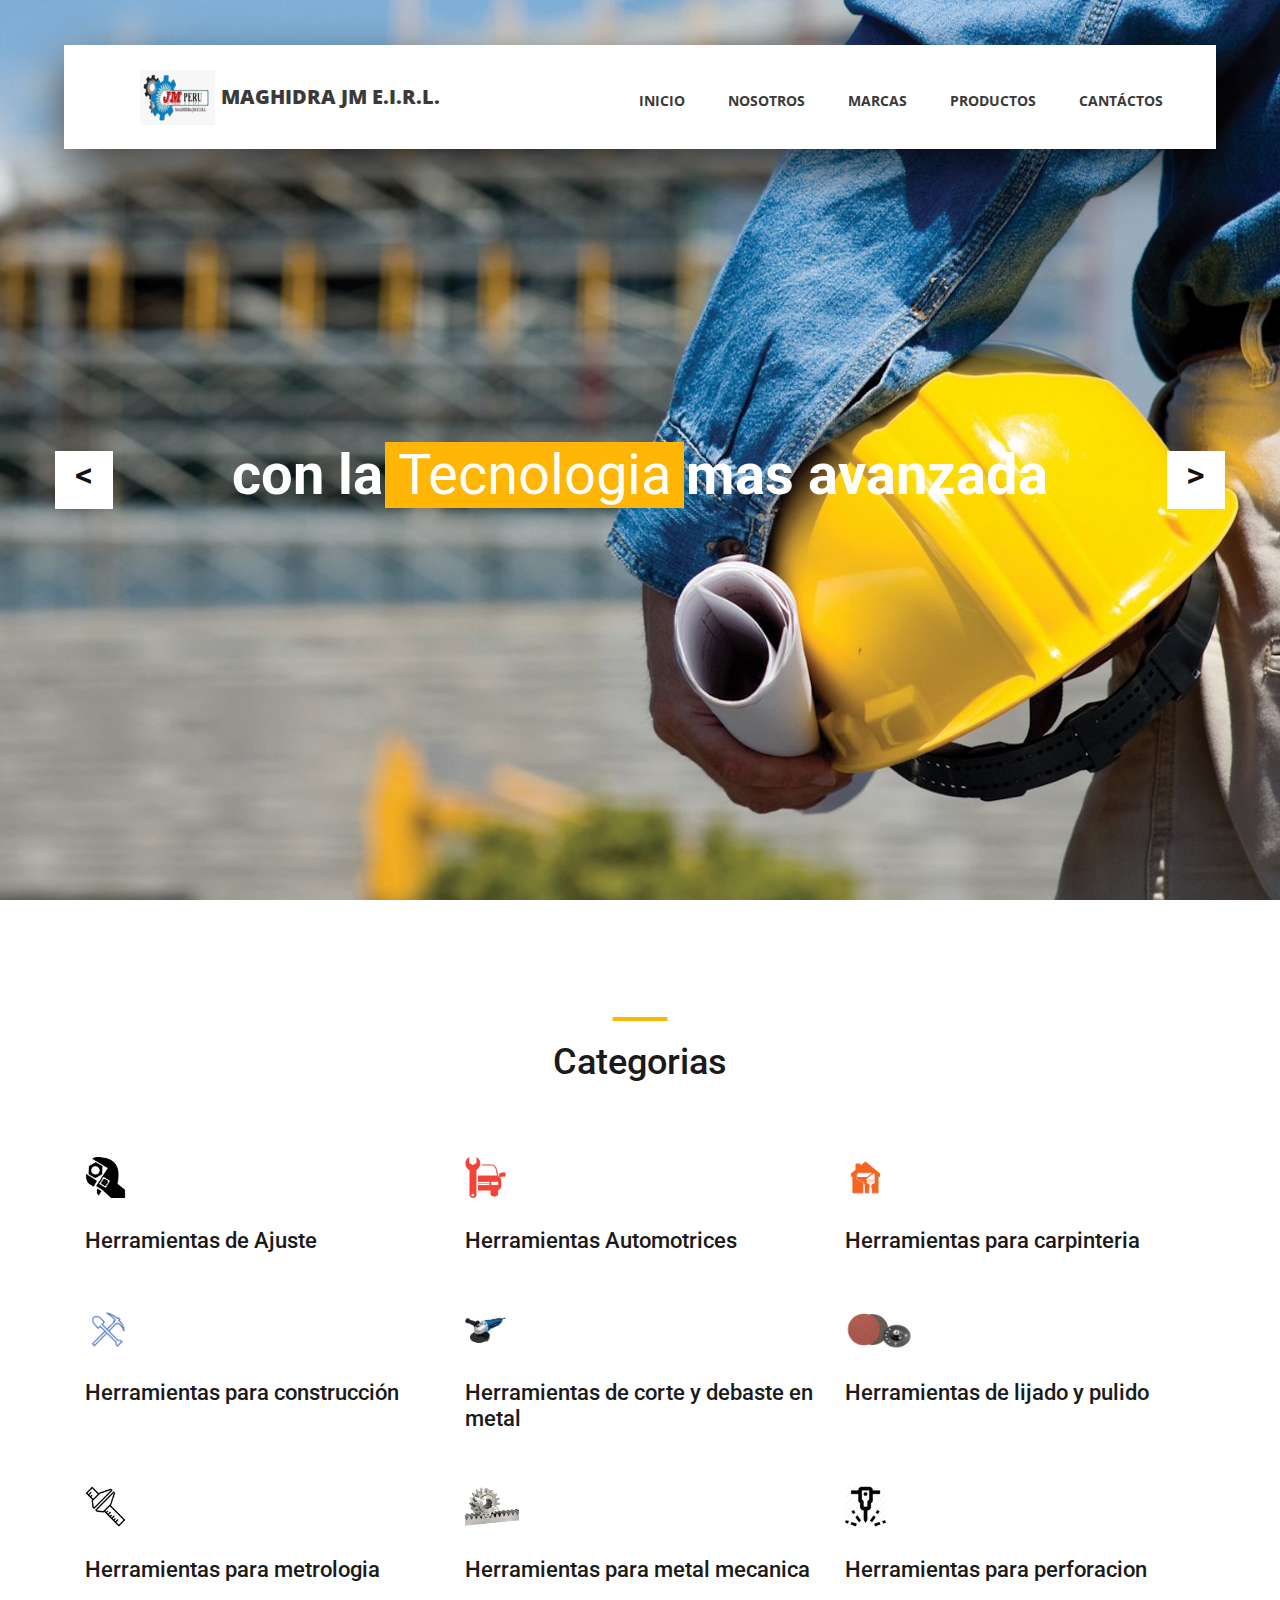
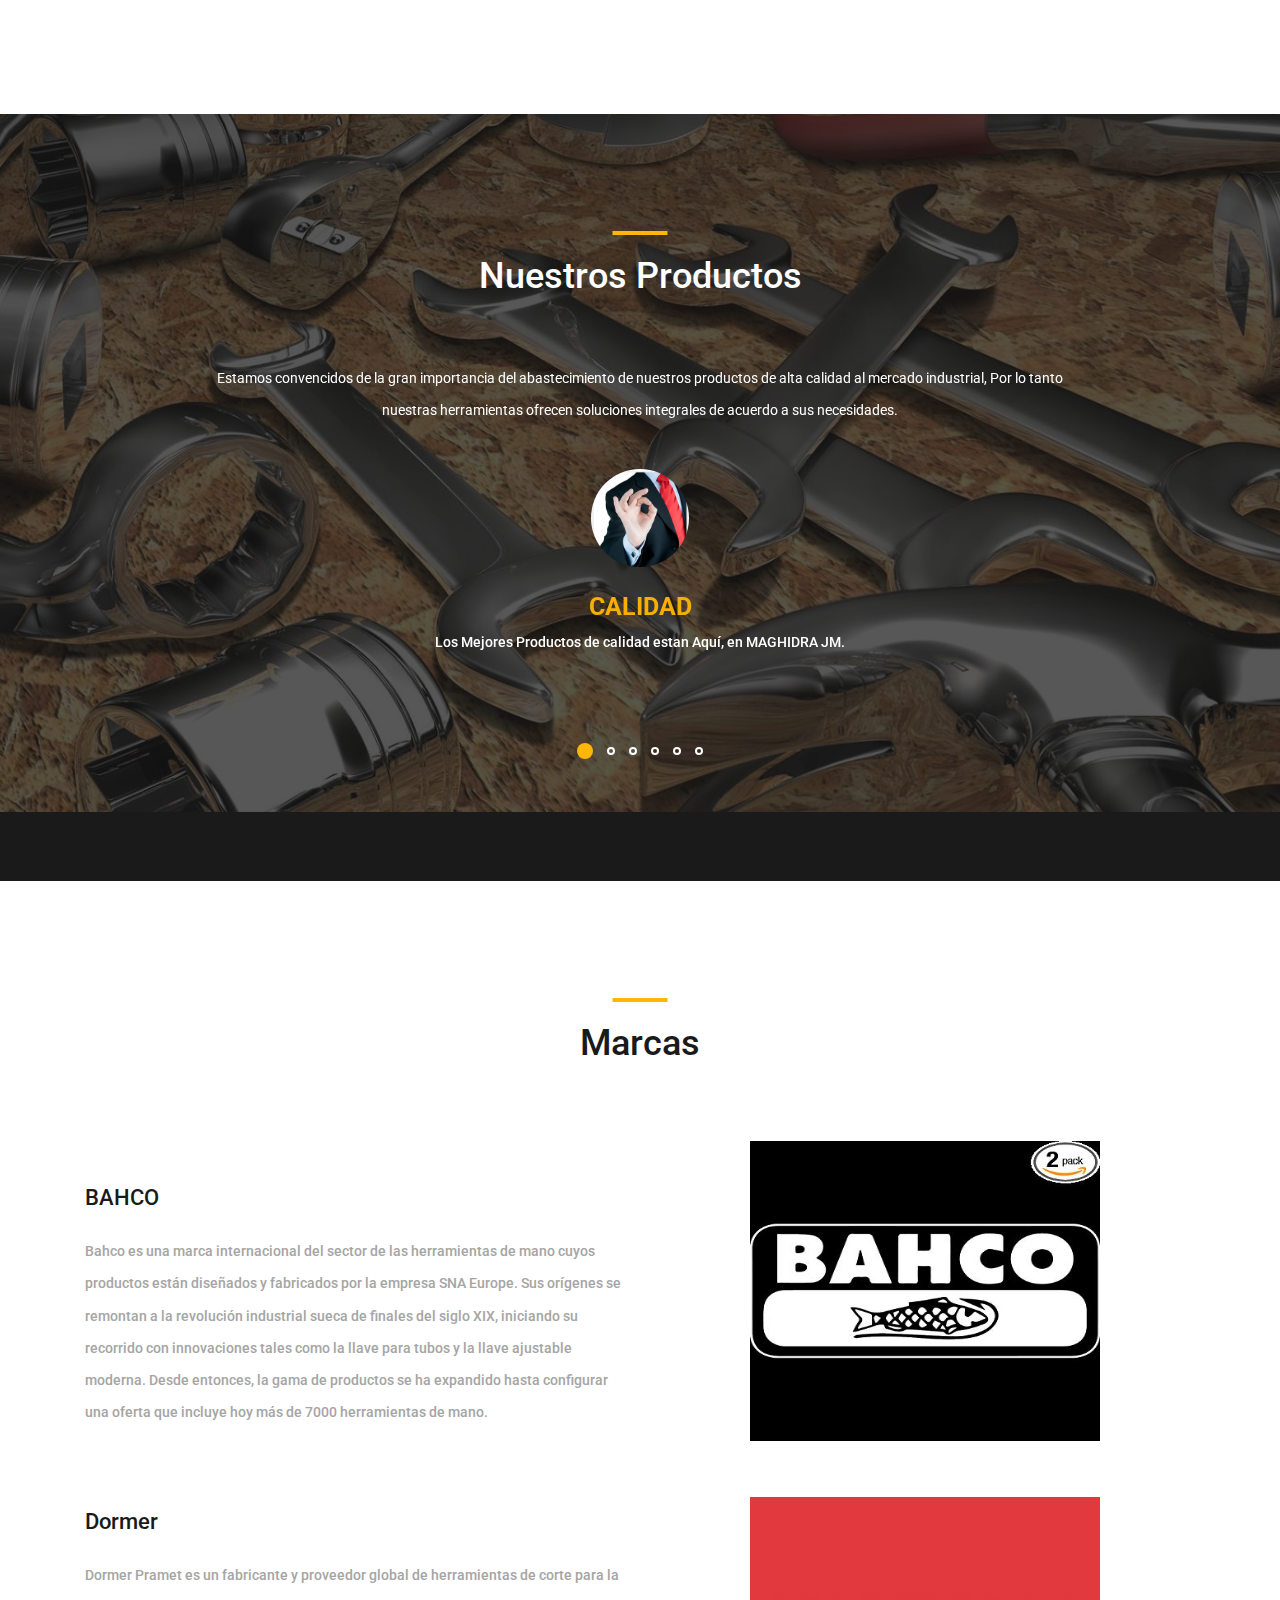
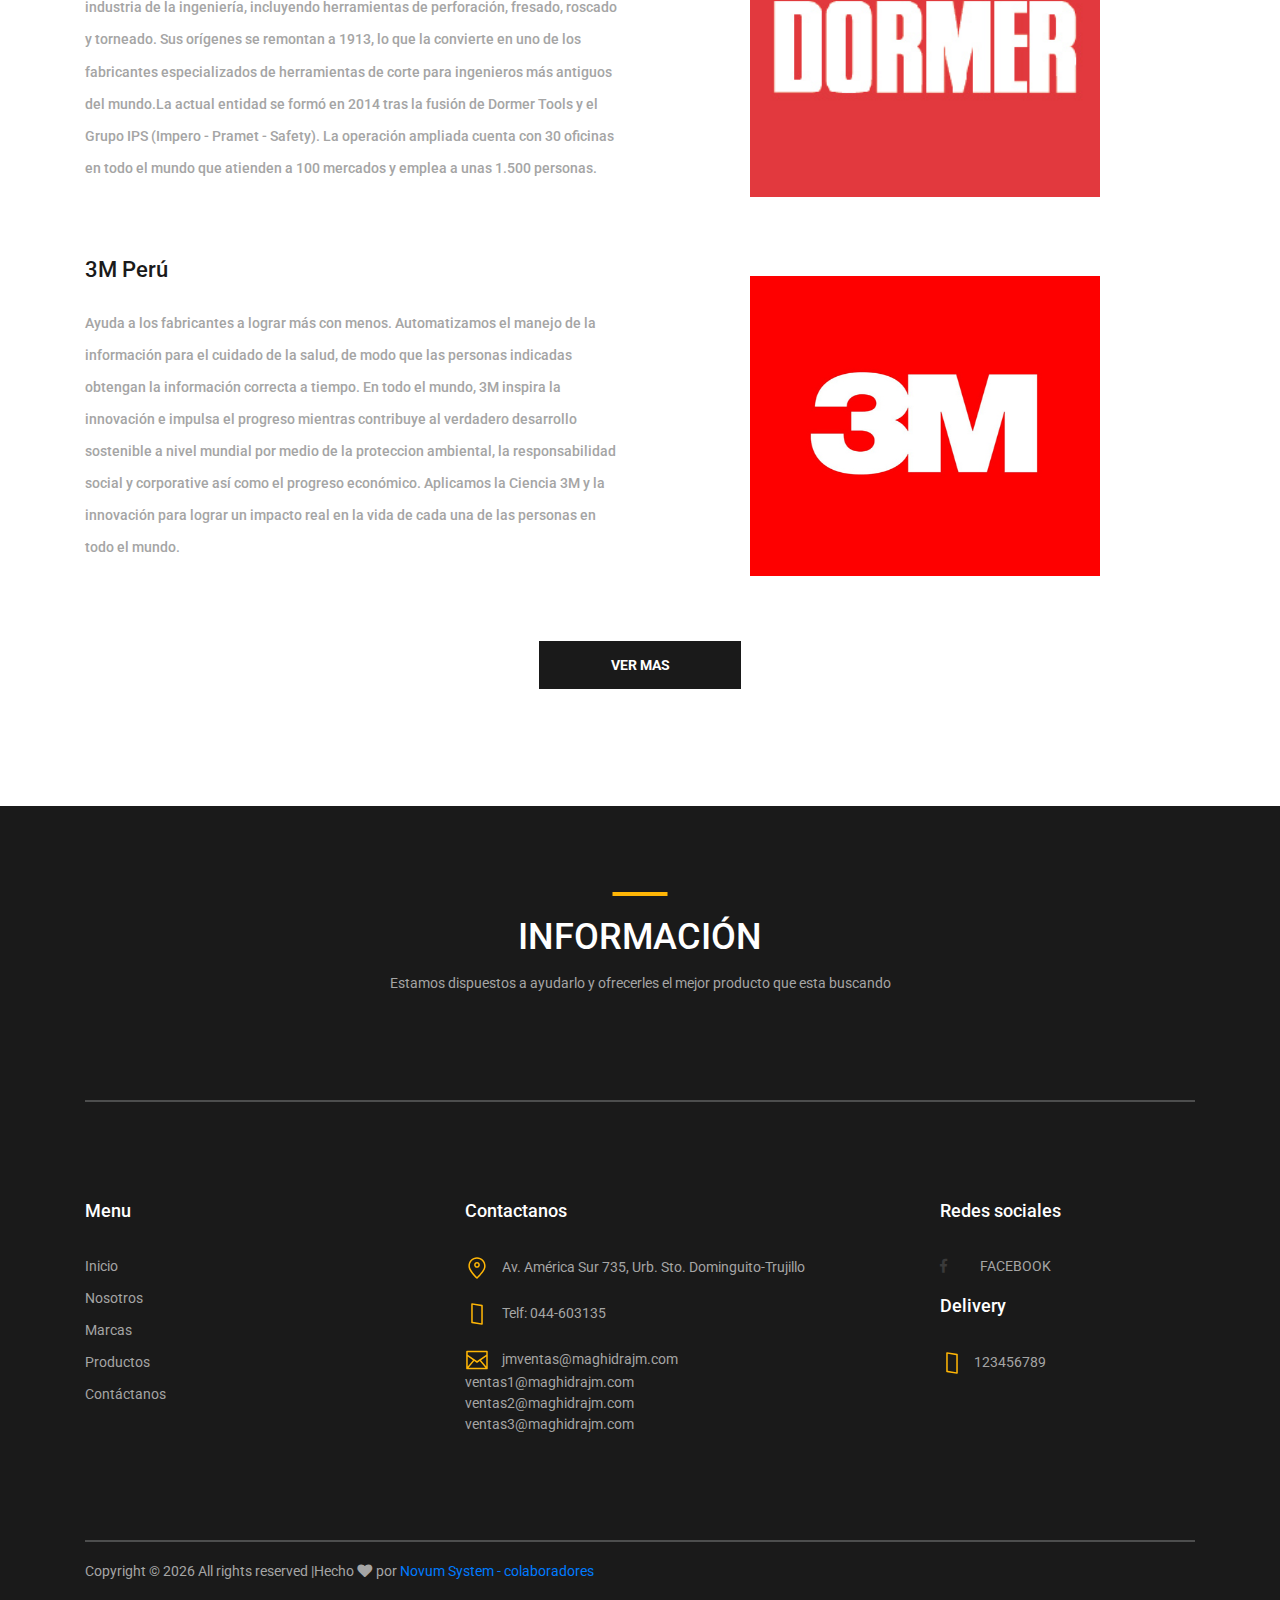
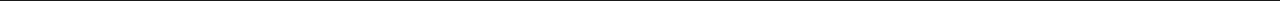
==== commit e96b3715: "cambios para entrar por celular" ====
--- a/index.html
+++ b/index.html
@@ -25,7 +25,7 @@
 			<!-- Logo -->
 			<div class="logo_container">
 				<div class="logo">
-					<img src="images/logo13.png" alt="">
+					<a href="index.html"><img src="images/logo13.png" alt=""></a>
 					<span>MAGHIDRA JM E.I.R.L.</span>
 				</div>
 			</div>
@@ -69,27 +69,24 @@
 		<div class="menu_inner menu_mm">
 			<div class="menu menu_mm">
 				<ul class="menu_list menu_mm">
-					<li class="menu_item menu_mm"><a href="#">Home</a></li>
-					<li class="menu_item menu_mm"><a href="#">About us</a></li>
-					<li class="menu_item menu_mm"><a href="marcas.html">Courses</a></li>
-					<li class="menu_item menu_mm"><a href="elements.html">Elements</a></li>
-					<li class="menu_item menu_mm"><a href="news.html">News</a></li>
-					<li class="menu_item menu_mm"><a href="contact.html">Contact</a></li>
+					<li class="menu_item menu_mm"><a href="index.html">Inicio</a></li>
+					<li class="menu_item menu_mm"><a href="nosotros.html">Nosotros</a></li>
+					<li class="menu_item menu_mm"><a href="marcas.html">Marcas</a></li>
+					<li class="menu_item menu_mm"><a href="productos.html">Productos</a></li>
+					<li class="menu_item menu_mm"><a href="contact.html">Contactos</a></li>
 				</ul>
 
 				<!-- Menu Social -->
 				
 				<div class="menu_social_container menu_mm">
 					<ul class="menu_social menu_mm">
-						<li class="menu_social_item menu_mm"><a href="#"><i class="fab fa-pinterest"></i></a></li>
-						<li class="menu_social_item menu_mm"><a href="#"><i class="fab fa-linkedin-in"></i></a></li>
-						<li class="menu_social_item menu_mm"><a href="#"><i class="fab fa-instagram"></i></a></li>
+				
 						<li class="menu_social_item menu_mm"><a href="#"><i class="fab fa-facebook-f"></i></a></li>
-						<li class="menu_social_item menu_mm"><a href="#"><i class="fab fa-twitter"></i></a></li>
+					
 					</ul>
 				</div>
 
-				<div class="menu_copyright menu_mm">Colorlib All rights reserved</div>
+				<div class="menu_copyright menu_mm">Colorlib All rights reserved of Novum System Colaboradores</div>
 			</div>
 
 		</div>
@@ -145,120 +142,6 @@
 	
 
 
-	<!-- Popular -->
-
-<!-- 	<div class="popular page_section">
-		<div class="container">
-			<div class="row">
-				<div class="col">
-					<div class="section_title text-center">
-						<h1>Nuestros Productos</h1>
-					</div>
-				</div>
-			</div>
-
-			<div class="row course_boxes">
-				
-			
-				<div class="col-lg-4 course_box">
-					<div class="card">
-						<img class="card-img-top" src="images/course_1.jpg" alt="https://unsplash.com/@kellybrito">
-						<div class="card-body text-center">
-							<div class="card-title"><a href="courses.html">A complete guide to design</a></div>
-							<div class="card-text">Adobe Guide, Layes, Smart Objects etc...</div>
-						</div>
-						<div class="price_box d-flex flex-row align-items-center">
-							<div class="course_author_image">
-								<img src="images/author.jpg" alt="https://unsplash.com/@mehdizadeh">
-							</div>
-							<div class="course_author_name">Michael Smith, <span>Author</span></div>
-							<div class="course_price d-flex flex-column align-items-center justify-content-center"><span>$29</span></div>
-						</div>
-					</div>
-				</div>
-
-			
-				<div class="col-lg-4 course_box">
-					<div class="card">
-						<img class="card-img-top" src="images/course_2.jpg" alt="https://unsplash.com/@cikstefan">
-						<div class="card-body text-center">
-							<div class="card-title"><a href="courses.html">Beginners guide to HTML</a></div>
-							<div class="card-text">Adobe Guide, Layes, Smart Objects etc...</div>
-						</div>
-						<div class="price_box d-flex flex-row align-items-center">
-							<div class="course_author_image">
-								<img src="images/author.jpg" alt="https://unsplash.com/@mehdizadeh">
-							</div>
-							<div class="course_author_name">Michael Smith, <span>Author</span></div>
-							<div class="course_price d-flex flex-column align-items-center justify-content-center"><span>$29</span></div>
-						</div>
-					</div>
-				</div>
-
-
-				<div class="col-lg-4 course_box">
-					<div class="card">
-						<img class="card-img-top" src="images/course_3.jpg" alt="https://unsplash.com/@dsmacinnes">
-						<div class="card-body text-center">
-							<div class="card-title"><a href="courses.html">Advanced Photoshop</a></div>
-							<div class="card-text">Adobe Guide, Layes, Smart Objects etc...</div>
-						</div>
-						<div class="price_box d-flex flex-row align-items-center">
-							<div class="course_author_image">
-								<img src="images/author.jpg" alt="https://unsplash.com/@mehdizadeh">
-							</div>
-							<div class="course_author_name">Michael Smith, <span>Author</span></div>
-							<div class="course_price d-flex flex-column align-items-center justify-content-center"><span>$29</span></div>
-						</div>
-					</div>
-				</div>
-			</div>
-		</div>		
-	</div>
- -->
-	<!-- Register -->
-
-	<!-- <div class="register">
-
-		<div class="container-fluid">
-			
-			<div class="row row-eq-height">
-				<div class="col-lg-6 nopadding">
-					
-				
-
-					<div class="register_section d-flex flex-column align-items-center justify-content-center">
-						<div class="register_content text-center">
-							<h1 class="register_title">Register now and get a discount <span>50%</span> discount until 1 January</h1>
-							<p class="register_text">In aliquam, augue a gravida rutrum, ante nisl fermentum nulla, vitae tempor nisl ligula vel nunc. Proin quis mi malesuada, finibus tortor fermentum. Aliquam, augue a gravida rutrum, ante nisl fermentum nulla, vitae tempo.</p>
-							<div class="button button_1 register_button mx-auto trans_200"><a href="#">register now</a></div>
-						</div>
-					</div>
-
-				</div>
-
-				<div class="col-lg-6 nopadding">
-			
-
-					<div class="search_section d-flex flex-column align-items-center justify-content-center">
-						<div class="search_background" style="background-image:url(images/search_background.jpg);"></div>
-						<div class="search_content text-center">
-							<h1 class="search_title">Search for your course</h1>
-							<form id="search_form" class="search_form" action="post">
-								<input id="search_form_name" class="input_field search_form_name" type="text" placeholder="Course Name" required="required" data-error="Course name is required.">
-								<input id="search_form_category" class="input_field search_form_category" type="text" placeholder="Category">
-								<input id="search_form_degree" class="input_field search_form_degree" type="text" placeholder="Degree">
-								<button id="search_submit_button" type="submit" class="search_submit_button trans_200" value="Submit">search course</button>
-							</form>
-						</div> 
-					</div>
-
-				</div>
-			</div>
-		</div>
-	</div>
- -->
-	<!-- Services -->
 
 	<div class="services page_section">
 		
@@ -750,7 +633,7 @@
 						<div class="footer_column_content">
 							<ul>
 
-						<li class="menu_social_item"><a href="https://www.facebook.com/MAGHIDRAJM" target="_blank"><i class="fab fa-facebook-f"></i></a></li> FACEBOOK
+						<li class="menu_social_item"><a href="https://www.facebook.com/maghidrajm.eirl" target="_blank"><i class="fab fa-facebook-f"></i></a></li> FACEBOOK
 							</ul>
 						</div>
 						<div class="footer_column_title">Delivery</div>
@@ -778,7 +661,7 @@
 					
 						<center>Copyright &copy;
 							<script>document.write(new Date().getFullYear());
-							</script> All rights reserved |Hecho  <i class="fa fa-heart" aria-hidden="true"></i> por <a href="https://novumsystem.com" target="_blank">Jhoser Juarez</a>
+							</script> All rights reserved |Hecho  <i class="fa fa-heart" aria-hidden="true"></i> por <a href="https://novumsystem.com" target="_blank">Novum System - colaboradores </a>
 						</center>
 				
 				</div>
@@ -804,7 +687,7 @@
 <script src="plugins/scrollTo/jquery.scrollTo.min.js"></script>
 <script src="plugins/easing/easing.js"></script>
 <script src="js/custom.js"></script>
-<script src="js/mensaje.js"></script>
+<!-- <script src="js/mensaje.js"></script> -->
 
 </body>
 </html>
